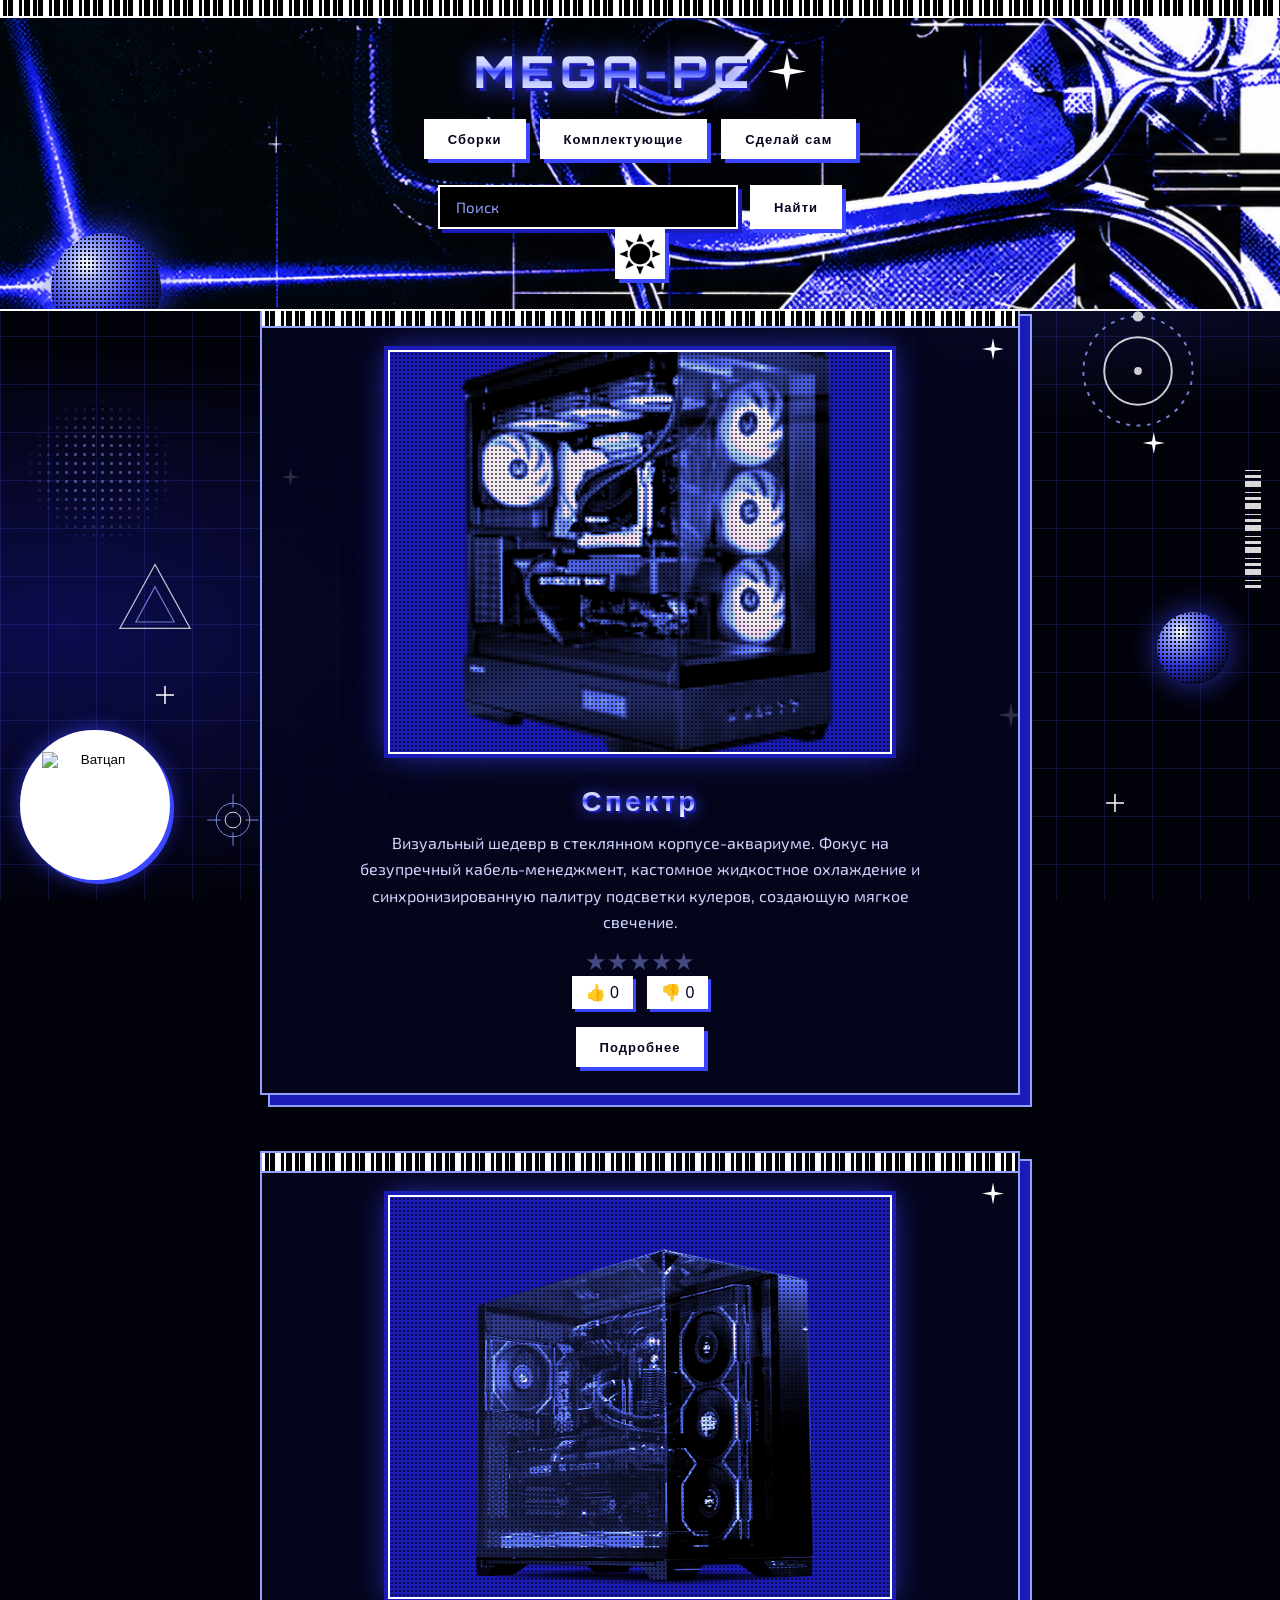
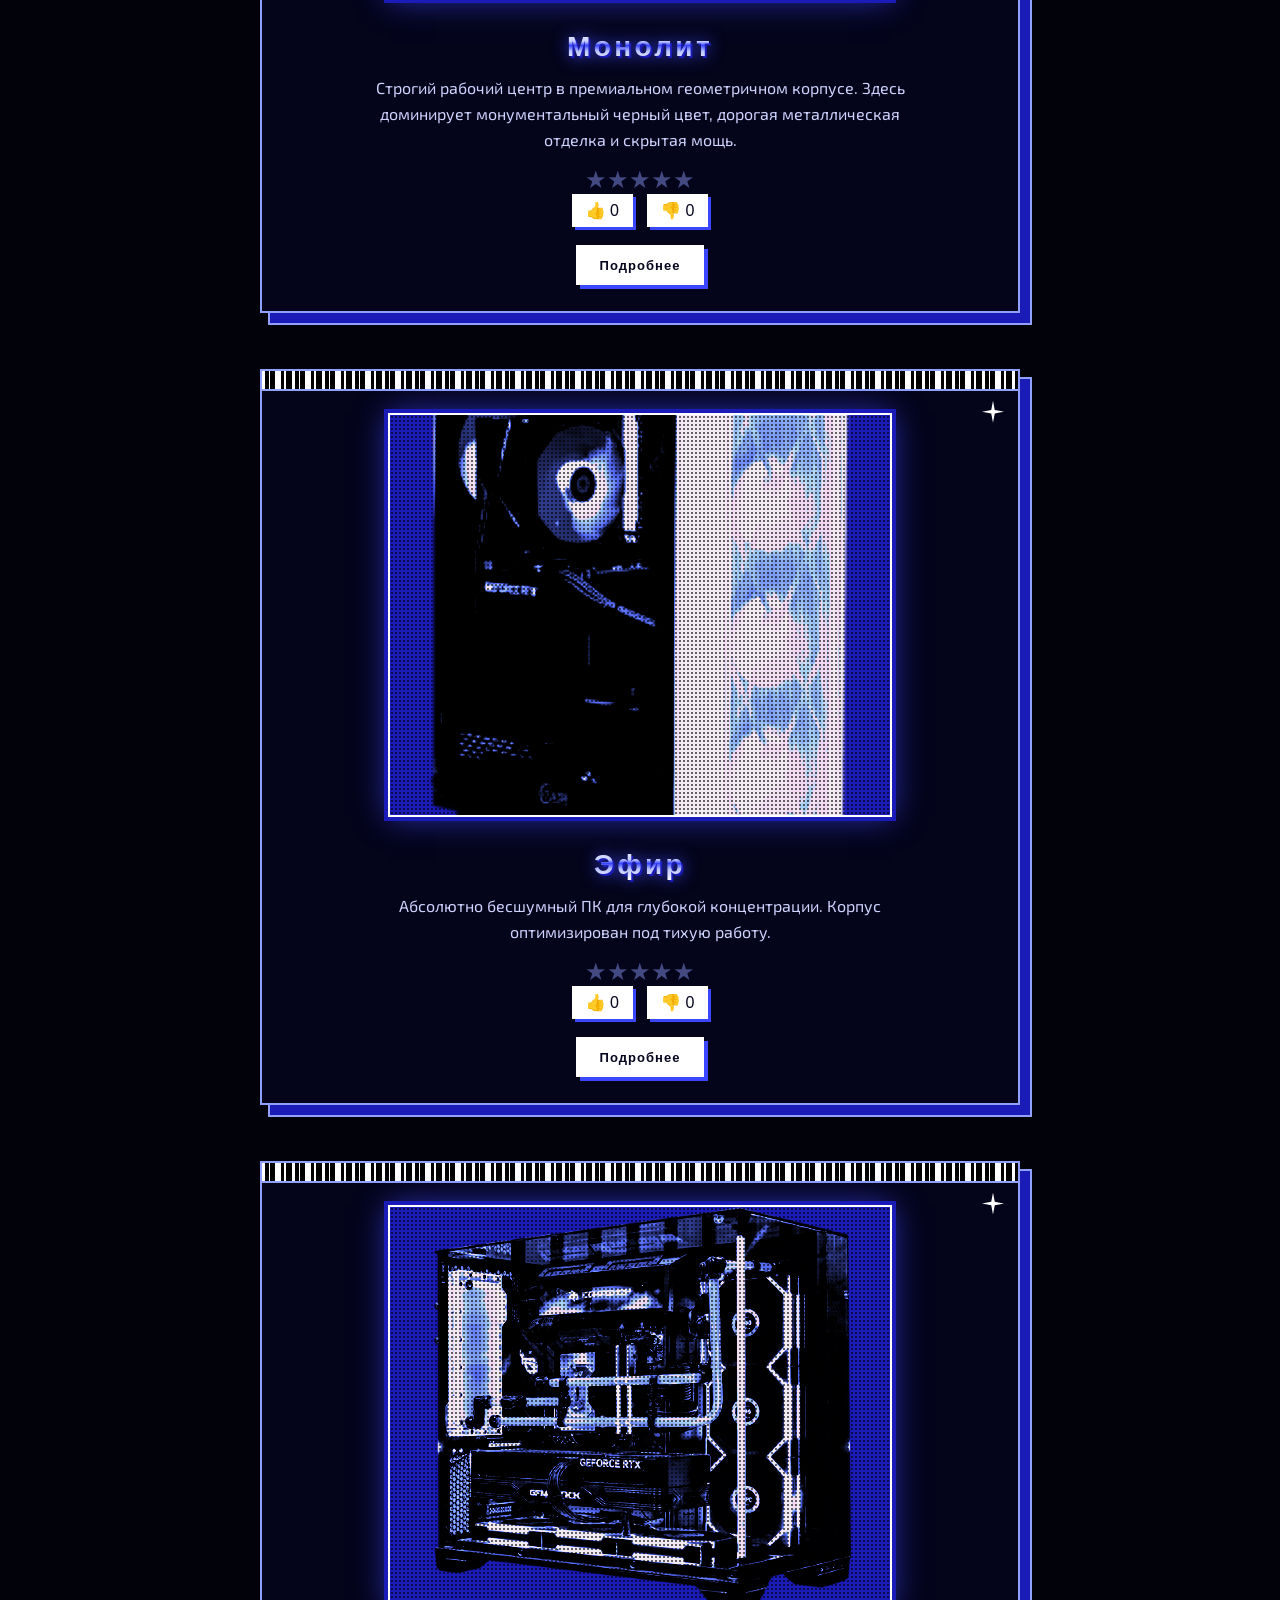
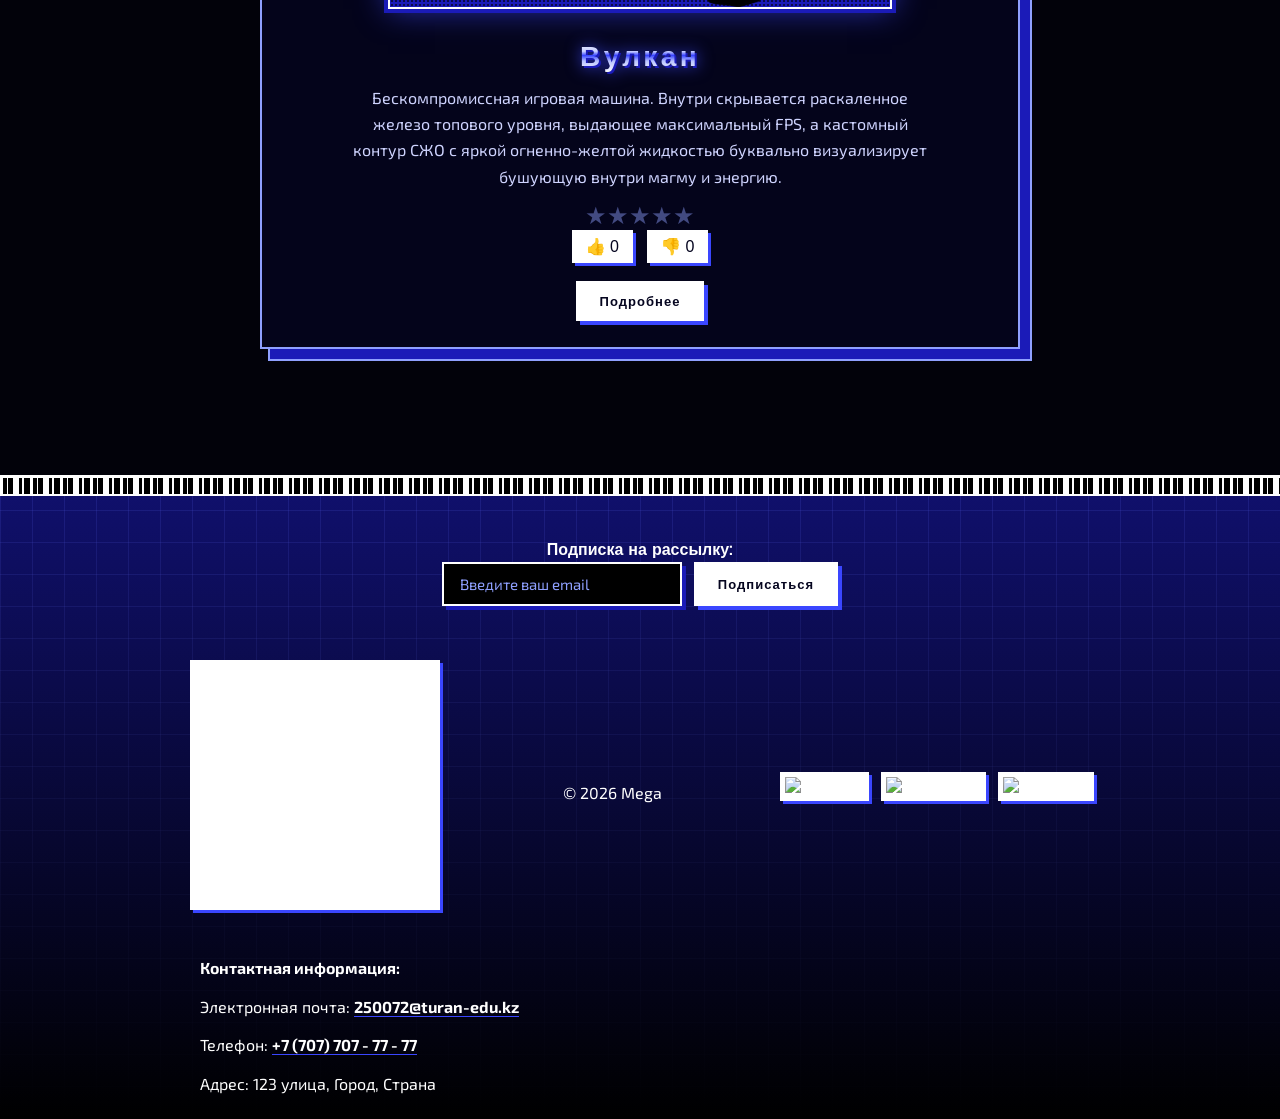
==== Setups.html @ 2b1a8180 "Add files via upload" ====
<!DOCTYPE html>
<html lang="en">
<head>
    <meta charset="UTF-8">
    <meta name="viewport" content="width=device-width, initial-scale=1.0">
    <title>Mega-PC</title>
    <link rel="stylesheet" href="home.css">
    <link rel="preconnect" href="https://fonts.googleapis.com">
    <link rel="preconnect" href="https://fonts.gstatic.com" crossorigin>
    <link href="https://fonts.googleapis.com/css2?family=Orbitron:wght@500;700;900&family=Exo+2:wght@400;500;700&display=swap" rel="stylesheet">
</head>
<body>
    <div class="bg-figures" aria-hidden="true">
        <div class="scan"></div>
        <div class="fig f-bars"></div>
        <div class="fig f-bars f-bars-r"></div>
        <div class="fig f-dots"></div>
        <div class="fig f-sphere"></div>

        <svg class="fig f-cube" viewBox="0 0 100 100">
            <polygon class="w" points="50,6 92,28 92,72 50,94 8,72 8,28"/>
            <polyline points="8,28 50,50 92,28"/>
            <line x1="50" y1="50" x2="50" y2="94"/>
        </svg>
        <svg class="fig f-orbit" viewBox="0 0 100 100">
            <circle cx="50" cy="50" r="42" stroke-dasharray="3 5"/>
            <circle class="w" cx="50" cy="50" r="26"/>
            <circle class="solid" cx="50" cy="8" r="4"/>
            <circle class="solid" cx="50" cy="50" r="3"/>
        </svg>
        <svg class="fig f-tri" viewBox="0 0 100 100">
            <polygon class="w" points="50,8 94,88 6,88"/>
            <polygon points="50,36 74,80 26,80"/>
        </svg>
        <svg class="fig f-target" viewBox="0 0 100 100">
            <circle cx="50" cy="50" r="30"/>
            <circle class="w" cx="50" cy="50" r="14"/>
            <line x1="50" y1="4" x2="50" y2="28"/><line x1="50" y1="72" x2="50" y2="96"/>
            <line x1="4" y1="50" x2="28" y2="50"/><line x1="72" y1="50" x2="96" y2="50"/>
        </svg>
        <svg class="fig f-target f-target-b" viewBox="0 0 100 100">
            <circle cx="50" cy="50" r="30"/>
            <circle class="w" cx="50" cy="50" r="14"/>
            <line x1="50" y1="4" x2="50" y2="28"/><line x1="50" y1="72" x2="50" y2="96"/>
            <line x1="4" y1="50" x2="28" y2="50"/><line x1="72" y1="50" x2="96" y2="50"/>
        </svg>

        <svg class="fig f-plus p1" viewBox="0 0 22 22"><line class="w" x1="11" y1="2" x2="11" y2="20"/><line class="w" x1="2" y1="11" x2="20" y2="11"/></svg>
        <svg class="fig f-plus p2" viewBox="0 0 22 22"><line class="w" x1="11" y1="2" x2="11" y2="20"/><line class="w" x1="2" y1="11" x2="20" y2="11"/></svg>
        <svg class="fig f-plus p3" viewBox="0 0 22 22"><line class="w" x1="11" y1="2" x2="11" y2="20"/><line class="w" x1="2" y1="11" x2="20" y2="11"/></svg>
        <svg class="fig f-plus p4" viewBox="0 0 22 22"><line class="w" x1="11" y1="2" x2="11" y2="20"/><line class="w" x1="2" y1="11" x2="20" y2="11"/></svg>

        <div class="fig f-star s1"></div>
        <div class="fig f-star s2"></div>
        <div class="fig f-star s3"></div>
        <div class="fig f-star s4"></div>
    </div>
    <header>
 
    <div class="orb"></div>
    <div class="brand">
        <a href="home.html" class="logo">MEGA-PC</a>
        <span class="spark" aria-hidden="true"></span>
    </div>
    <nav>
        <ul>
            <li><a href="Setups.html">Сборки</a></li>
            <li><a href="#">Комплектующие</a></li>
            <li><a href="#">Сделай сам</a></li>
        </ul>
    </nav>
    <div class="search">
        <input type="text" id="searchInput" placeholder="Поиск">
        <button onclick="searchPC()">Найти</button>
    </div>
    <button class="theme" onclick="toggleDarkMode()"></button>
    </header>
    <main>
        <div class="setup">
            <div class="shot"><img src="pc1.png" alt="пк 1"></div>
            <h2>Спектр</h2>
            <p>Визуальный шедевр в стеклянном корпусе-аквариуме. Фокус на безупречный кабель-менеджмент, кастомное жидкостное охлаждение и синхронизированную палитру подсветки кулеров, создающую мягкое свечение.</p>
            <div class="rating">
            <span class="star" data-value="1">★</span>
            <span class="star" data-value="2">★</span>
            <span class="star" data-value="3">★</span>
            <span class="star" data-value="4">★</span>
            <span class="star" data-value="5">★</span>
            </div>

            <div class="votes">
                <button class="like-button">👍 <span class="like-count">0</span></button>
                <button class="dislike-button">👎 <span class="dislike-count">0</span></button>
            </div>

            <a href="#" onclick="showPC('пк 1','pc1.png','это пк')">Подробнее</a>
        </div>
        <div class="setup">
            <div class="shot"><img src="pc2.png" alt="пк 2"></div>
            <h2>Монолит</h2>
            <p>Строгий рабочий центр в премиальном геометричном корпусе. Здесь доминирует монументальный черный цвет, дорогая металлическая отделка и скрытая мощь.</p>
                 <div class="rating">
            <span class="star" data-value="1">★</span>
            <span class="star" data-value="2">★</span>
            <span class="star" data-value="3">★</span>
            <span class="star" data-value="4">★</span>
            <span class="star" data-value="5">★</span>
            </div>

            <div class="votes">
                <button class="like-button">👍 <span class="like-count">0</span></button>
                <button class="dislike-button">👎 <span class="dislike-count">0</span></button>
            </div>
            <a href="#" onclick="showPC('пк 2','pc2.png','это пк')">Подробнее</a>
        </div>
        <div class="setup">
            <div class="shot"><img src="pc3.png" alt="пк 3"></div>
            <h2>Эфир</h2>
            <p>Абсолютно бесшумный ПК для глубокой концентрации. Корпус оптимизирован под тихую работу.</p>
                 <div class="rating">
            <span class="star" data-value="1">★</span>
            <span class="star" data-value="2">★</span>
            <span class="star" data-value="3">★</span>
            <span class="star" data-value="4">★</span>
            <span class="star" data-value="5">★</span>
            </div>

            <div class="votes">
                <button class="like-button">👍 <span class="like-count">0</span></button>
                <button class="dislike-button">👎 <span class="dislike-count">0</span></button>
            </div>
            <a href="#" onclick="showPC('пк 3','pc3.png','это пк')">Подробнее</a>
        </div>
        <div class="setup">
            <div class="shot"><img src="pc4.png" alt="пк 4"></div>
            <h2>Вулкан</h2>
            <p>Бескомпромиссная игровая машина. Внутри скрывается раскаленное железо топового уровня, выдающее максимальный FPS, а кастомный контур СЖО с яркой огненно-желтой жидкостью буквально визуализирует бушующую внутри магму и энергию.</p>
                 <div class="rating">
            <span class="star" data-value="1">★</span>
            <span class="star" data-value="2">★</span>
            <span class="star" data-value="3">★</span>
            <span class="star" data-value="4">★</span>
            <span class="star" data-value="5">★</span>
            </div>

            <div class="votes">
                <button class="like-button">👍 <span class="like-count">0</span></button>
                <button class="dislike-button">👎 <span class="dislike-count">0</span></button>
            </div>
            <a href="#" onclick="showPC('пк 4','pc4.png','это пк')">Подробнее</a>
        </div>
    </main>
    <div id="whatsapp-block" class="whatsapp-block">
    <a href="https://api.whatsapp.com/send?phone=87077070707">
        <button class="whatsapp-button">
            <img src="https://iconape.com/wp-content/files/di/367798/svg/logo-whatsapp-logo-icon-png-svg.png" alt="Ватцап">
        </button>
    </a>
    </div>
    <footer>
        <div class="subscription-form">
    <p><strong>Подписка на рассылку:</strong></p>
    <form>
        <input type="email" placeholder="Введите ваш email" required>
        <button type="submit">Подписаться</button>
    </form>
</div>

<div class="footer-container">
    <div>
    <iframe class="map" src="https://www.google.com/maps/embed?pb=!1m17!1m12!1m3!1d57936224.76700237!2d-156.7838999309262!3d-33.042440303775784!2m3!1f0!2f0!3f0!3m2!1i1024!2i768!4f13.1!3m2!1m1!2zNDjCsDUyJzMxLjAiUyAxMjPCsDIzJzMzLjAiVw!5e1!3m2!1sru!2skz!4v1791289288911!5m2!1sru!2skz" width="600" height="450" style="border:0;" allowfullscreen="" loading="lazy" referrerpolicy="strict-origin-when-cross-origin"></iframe>
    </div>
    <p>&copy; 2026 Mega</p>

    <div class="social-links">
        <a href="https://www.youtube.com/" target="_blank">
            <img src="https://assets.streamlinehq.com/image/private/w_300,h_300,ar_1/f_auto/v1/icons/c4/logo-youtube-9uz0vchu8rnpddaet2viom.png/logo-youtube-x5qkxw19tzce323872cxy5.png?_a=DATAiZAAZAA0" alt="YouTube" class="social-icon">
        </a>
        <a href="https://www.instagram.com/" target="_blank">
            <img src="https://www.edigitalagency.com.au/wp-content/uploads/Instagram-icon-black-PNG-large-size.png" alt="Instagram" class="social-icon">
        </a>
        <a href="https://web.telegram.org/a/" target="_blank">
            <img src="https://cdn-icons-png.flaticon.com/512/2582/2582606.png" alt="Telegram" class="social-icon">
        </a>
    </div>
    
    <div class="contact-info">
        <p><strong>Контактная информация:</strong></p>
        <p>Электронная почта: <a href="Главная.html">250072@turan-edu.kz</a></p>
        <p>Телефон: <a href="tel:+77077077777">+7 (707) 707 - 77 - 77</a></p>
        <p>Адрес: 123 улица, Город, Страна</p>
        <button id="scrollToTopButton">↺ наверх</button>
    </div>
</div>

    </footer>

<div id="myModal" class="modal">
    <div class="modal-content">
        <span class="close" onclick="closeModal()">&times;</span>
        <h2 id="PcTitle"></h2>
        <img id="PcImage" src="" alt=""> 
        <p id="PcDescription"></p> 
    </div>
</div>
<script src="home.js"></script>
</body>
</html>
---- home.css ----
:root{
            --void: #02020a;
            --ink: #05051f;
            --indigo: #1b1bb8;
            --blue: #3a46ff;
            --sky: #8fa0ff;
            --white: #ffffff;
            --text: #cfd4ff;
            --display: "Orbitron", "Eurostile", "Bank Gothic", "Arial Black", sans-serif;
            --body: "Exo 2", "Trebuchet MS", "Segoe UI", sans-serif;
            --chrome-text: linear-gradient(180deg, #ffffff 0%, #c9d0ff 38%, #3a46ff 50%, #b9c3ff 66%, #ffffff 100%);
            --dots: radial-gradient(circle, rgba(0,0,0,.9) 0.9px, transparent 1.5px);
            --barcode: repeating-linear-gradient(90deg, #fff 0 3px, transparent 3px 7px, #fff 7px 8px, transparent 8px 13px, #fff 13px 19px, transparent 19px 22px, #fff 22px 24px, transparent 24px 30px);
        }

        *{ box-sizing: border-box; }
        html{ scroll-behavior: smooth; }

        body{
            margin: 0;
            padding-top: 250px;
            min-height: 100vh;
            font-family: var(--body);
            color: var(--text);
            background:
                linear-gradient(rgba(90,102,255,.16) 1px, transparent 1px) 0 0 / 48px 48px,
                linear-gradient(90deg, rgba(90,102,255,.16) 1px, transparent 1px) 0 0 / 48px 48px,
                radial-gradient(ellipse 70% 45% at 80% 15%, rgba(58,70,255,.35), transparent 70%),
                radial-gradient(ellipse 60% 45% at 5% 70%, rgba(27,27,184,.4), transparent 70%),
                var(--void);
            background-attachment: fixed;
        }

         body.Dark-mode{
            background: 
                linear-gradient(rgba(90, 102, 255, 0.08) 1px, transparent 1px) 0 0 / 48px 48px, 
                linear-gradient(90deg, rgba(90, 102, 255, 0.08) 1px, transparent 1px) 0 0 / 48px 48px, 
                radial-gradient(ellipse 70% 45% at 80% 15%, rgba(90, 102, 255, 0.15), transparent 70%), 
                radial-gradient(ellipse 60% 45% at 5% 70%, rgba(58, 70, 255, 0.12), transparent 70%), 
                #ffffff;
;           color: #8fa0ff;
        }
       

        /* ---------- Header ---------- */
        header{
            position: fixed;
            overflow: hidden;
            padding: 44px 20px 30px;
            text-align: center;
            background-image: url(Header.png);
            background-size: cover;
            background-attachment: fixed;
            text-align: center;
            border-bottom: 2px solid #fff;
            top: 0;
            left: 0;
            width: 100%;
            z-index: 100;
        }

        /* barcode band across the top of the header */
        header::before{
            content: "";
            position: absolute;
            left: 0; right: 0; top: 0;
            height: 16px;
            background: var(--barcode);
            background-color: #000;
            border-bottom: 2px solid #fff;
        }

        header > *:not(.rings):not(.orb){ position: relative; z-index: 2; }

        .rings{
            position: absolute;
            right: -110px;
            top: -30px;
            width: 460px;
            height: 340px;
            z-index: 1;
            opacity: .95;
            pointer-events: none;
        }

        .orb{
            position: absolute;
            left: 4%;
            bottom: -34px;
            width: 110px;
            height: 110px;
            border-radius: 50%;
            z-index: 1;
            pointer-events: none;
            background:
                var(--dots) 0 0 / 4px 4px,
                radial-gradient(circle at 32% 28%, #ffffff 0%, #9aa7ff 16%, #2a34d8 48%, #05051f 82%);
            background-blend-mode: multiply, normal;
            box-shadow: 0 0 40px rgba(58,70,255,.7);
        }
       
         .theme{
            display: inline-block;
            padding: 10px 22px;
            width: 50px;
            height: 50px;
            font-family: var(--display);
            font-size: 13px;
            font-weight: 700;
            letter-spacing: .08em;
            text-decoration: none;
            color: #05051f;
            background: #fff;
            border: 2px solid #fff;
            border-radius: 0;
            cursor: pointer;
            box-shadow: 4px 4px 0 var(--blue);
            transition: transform .12s, box-shadow .12s, background .12s;
            background-image: url(sun.png);
            background-size: contain;
            background-repeat: no-repeat;
            background-position: center;
         }
         .theme:hover{
            transform: translate(-2px, -2px);
            box-shadow: 6px 6px 0 var(--blue);
            background: #dfe3ff;
         }
         .theme:active{
            transform: translate(3px, 3px);
            box-shadow: 1px 1px 0 var(--blue);
         }

        .brand{
            display: inline-flex;
            align-items: center;
            gap: 14px;
        }

        .logo{
            font-family: var(--display);
            font-size: 44px;
            font-weight: 900;
            letter-spacing: .12em;
            text-decoration: none;
            background: var(--chrome-text);
            -webkit-background-clip: text;
            background-clip: text;
            color: transparent;
            -webkit-text-fill-color: transparent;
            filter: drop-shadow(3px 3px 0 var(--indigo)) drop-shadow(0 0 12px rgba(58,70,255,.8));
        }

        .spark{
            width: 38px;
            height: 38px;
            background: #fff;
            clip-path: polygon(50% 0, 58% 42%, 100% 50%, 58% 58%, 50% 100%, 42% 58%, 0 50%, 42% 42%);
            filter: drop-shadow(0 0 8px #8fa0ff);
            animation: twinkle 3.2s ease-in-out infinite;
        }

        @keyframes twinkle{
            0%, 100% { transform: scale(1) rotate(0deg); opacity: 1; }
            50% { transform: scale(.7) rotate(45deg); opacity: .75; }
        }

        nav{ margin-top: 20px; }

        nav ul{
            list-style: none;
            padding: 0;
            margin: 0;
            display: flex;
            flex-wrap: wrap;
            justify-content: center;
            gap: 14px;
        }

        nav li{ display: block; }

        nav a,
        .search button,
        .setup a,
        .subscription-form button,
        #scrollToTopButton{
            display: inline-block;
            padding: 10px 22px;
            font-family: var(--display);
            font-size: 13px;
            font-weight: 700;
            letter-spacing: .08em;
            text-decoration: none;
            color: #05051f;
            background: #fff;
            border: 2px solid #fff;
            border-radius: 0;
            cursor: pointer;
            box-shadow: 4px 4px 0 var(--blue);
            transition: transform .12s, box-shadow .12s, background .12s;
        }

        nav a:hover,
        .search button:hover,
        .setup a:hover,
        .subscription-form button:hover,
        #scrollToTopButton:hover{
            transform: translate(-2px, -2px);
            box-shadow: 6px 6px 0 var(--blue);
            background: #dfe3ff;
        }

        nav a:active,
        .search button:active,
        .setup a:active,
        .subscription-form button:active{
            transform: translate(3px, 3px);
            box-shadow: 1px 1px 0 var(--blue);
        }

        nav a:focus-visible,
        .search button:focus-visible,
        .setup a:focus-visible,
        .subscription-form button:focus-visible,
        #scrollToTopButton:focus-visible,
        .logo:focus-visible{
            outline: 3px dashed var(--sky);
            outline-offset: 4px;
        }

        /* ---------- Search ---------- */
        .search{
            margin-top: 26px;
            display: flex;
            justify-content: center;
            flex-wrap: wrap;
            gap: 12px;
        }

        .search input,
        .subscription-form input{
            padding: 11px 16px;
            width: 300px;
            max-width: 100%;
            font-family: var(--body);
            font-size: 15px;
            color: #fff;
            background: #000;
            border: 2px solid #fff;
            border-radius: 0;
            box-shadow: 4px 4px 0 var(--indigo);
        }

        .search input::placeholder,
        .subscription-form input::placeholder{ color: var(--sky); }

        .search input:focus-visible,
        .subscription-form input:focus-visible{
            outline: 3px dashed var(--sky);
            outline-offset: 3px;
        }

        /* ---------- Main ---------- */
        main{
            text-align: center;
            max-width: 800px;
            margin: 0 auto;
            padding: 56px 20px 20px;
        }

        h1{
            font-family: var(--display);
            font-size: 28px;
            margin-bottom: 20px;
        }

        .setup{
            position: relative;
            margin-bottom: 56px;
            padding: 0 0 26px;
            background: rgba(5,5,31,.84);
            border: 2px solid var(--sky);
            box-shadow: 10px 10px 0 var(--indigo), 10px 10px 0 2px var(--sky);
        }

        /* barcode strip = card header bar */
        .setup::before{
            content: "";
            display: block;
            height: 18px;
            margin-bottom: 22px;
            background: var(--barcode);
            background-color: #000;
            border-bottom: 2px solid var(--sky);
        }

        .setup::after{
            content: "";
            position: absolute;
            top: 30px; right: 14px;
            width: 22px; height: 22px;
            background: #fff;
            clip-path: polygon(50% 0, 58% 42%, 100% 50%, 58% 58%, 50% 100%, 42% 58%, 0 50%, 42% 42%);
            filter: drop-shadow(0 0 6px #8fa0ff);
            pointer-events: none;
        }

         .rating {
            display: flex;
            justify-content: center;
            margin-top: 10px;
        }

                .star {
            font-size: 24px;
            cursor: pointer;
            color: rgba(143, 160, 255, .45);
            transition: color .15s, transform .15s;
        }

        .star:hover { transform: scale(1.2); }

        .star.hover,
        .star.selected {
            color: gold;
            text-shadow: 0 0 8px rgba(255, 215, 0, .6);
        }

        .like-button, .dislike-button {
            margin: 0 5px;
            padding: 5px 12px;
            font-size: 16px;
            cursor: pointer;
            color: #05051f;
            background: #fff;
            border: 2px solid #fff;
            border-radius: 0;
            box-shadow: 3px 3px 0 var(--blue);
            transition: transform .12s, box-shadow .12s, background .12s;
        }

        .like-button:hover, .dislike-button:hover {
            transform: translate(-1px, -1px);
            box-shadow: 4px 4px 0 var(--blue);
            background: #dfe3ff;
        }

        .like-button.active, .dislike-button.active {
            background: var(--blue);
            color: #fff;
            transform: translate(2px, 2px);
            box-shadow: 1px 1px 0 var(--indigo);
        }
        /* halftone blue photo treatment; full colour returns on hover */
        .shot{
            position: relative;
            display: inline-block;
            max-width: calc(100% - 44px);
            line-height: 0;
            border: 2px solid #fff;
            box-shadow: 0 0 0 4px var(--indigo), 0 0 30px rgba(58,70,255,.7);
            overflow: hidden;
            background: var(--indigo);
        }

        .shot img{
            width: 500px;
            max-width: 100%;
            height: 400px;
            object-fit: cover;
            filter: grayscale(1) contrast(1.35) sepia(1) hue-rotate(195deg) saturate(5) brightness(.95);
            transition: filter .35s;
        }

        .shot::after{
            content: "";
            position: absolute;
            inset: 0;
            background: var(--dots) 0 0 / 4px 4px;
            mix-blend-mode: multiply;
            opacity: .65;
            transition: opacity .35s;
            pointer-events: none;
        }

        .setup:hover .shot img{ filter: none; }
        .setup:hover .shot::after{ opacity: .25; }

        h2{
            font-family: var(--display);
            font-size: 28px;
            font-weight: 900;
            letter-spacing: .12em;
            margin: 26px 0 0;
            background: var(--chrome-text);
            -webkit-background-clip: text;
            background-clip: text;
            color: transparent;
            -webkit-text-fill-color: transparent;
            filter: drop-shadow(2px 2px 0 var(--indigo)) drop-shadow(0 0 8px rgba(58,70,255,.7));
        }

        p{
            margin: 12px auto 0;
            line-height: 1.65;
        }

        .setup p{
            max-width: 62ch;
            padding: 0 22px;
        }

        a{
            color: #fff;
            text-decoration: none;
            font-weight: bold;
        }

        .setup a{ margin-top: 18px; }

        .slider-container {
            position: relative;
        }

        .slider-container .slider {
            display: flex;
            gap: 5px;
            transition: transform 0.5s ease;
        }

        .slider-container .slide {
            flex: 0 0 33.333%;
            text-align: center;
        }

        .slider-container .prev,
        .slider-container .next {
            position: absolute;
            top: 50%;
            transform: translateY(-50%);
            background: rgba(255, 255, 255, 0.8);
            border: 2px solid #FF5733;
            color: #FF5733;
            font-size: 20px;
            cursor: pointer;
            z-index: 1;
            padding: 10px 20px;
            transition: 0.7s, color 0.7s;
        }

        .slider-container .prev {
            left: 10px;
        }

        .slider-container .next {
            right: 10px;
        }

        .slider-container .prev:hover,
        .slider-container .next:hover {
            background: #FF5733;
            color: #FFF;
        }


        /* ---------- Footer ---------- */
        footer{
            position: relative;
            margin-top: 50px;
            padding: 46px 0 22px;
            text-align: center;
            color: #fff;
            background:
                linear-gradient(0deg, #000 0%, rgba(27,27,184,.6) 100%),
                linear-gradient(rgba(143,160,255,.22) 1px, transparent 1px) 0 0 / 32px 32px,
                linear-gradient(90deg, rgba(143,160,255,.22) 1px, transparent 1px) 0 0 / 32px 32px,
                #000;
            border-top: 3px solid #fff;
        }

        footer::before{
            content: "";
            position: absolute;
            left: 0; right: 0; top: 0;
            height: 16px;
            background: var(--barcode);
            background-color: #000;
            border-bottom: 2px solid #fff;
        }

        .footer-container{
            display: flex;
            justify-content: space-between;
            align-items: center;
            flex-wrap: wrap;
            gap: 20px;
            max-width: 960px;
            margin: 0 auto;
            padding: 0 20px;
        }

        .contact-info{
            text-align: left;
            padding-left: 20px;
        }

        .contact-info a{
            color: #fff;
            text-decoration: underline;
            text-decoration-color: var(--blue);
            text-underline-offset: 3px;
        }

        .social-links{
            display: flex;
            justify-content: space-around;
        }

        .social-icon{
            width: 32px;
            height: 32px;
            margin: 0 6px;
            padding: 3px;
            background: #fff;
            border: 2px solid #fff;
            box-shadow: 3px 3px 0 var(--blue);
            transition: transform .12s, box-shadow .12s;
        }

        .social-links a:hover .social-icon{
            transform: translate(-2px, -2px);
            box-shadow: 5px 5px 0 var(--blue);
        }

        .subscription-form{
            font-family: var(--display);
            text-align: center;
            margin-bottom: 44px;
        }

        .subscription-form form{
            display: inline-flex;
            flex-wrap: wrap;
            justify-content: center;
            gap: 12px;
        }

        .subscription-form input{ width: 240px; }

        #scrollToTopButton{
            position: fixed;
            bottom: 20px;
            right: 20px;
            padding: 12px 16px;
            font-size: 12px;
            z-index: 5;
        }

        .whatsapp-block {
            position: fixed;
            left: 20px;
            bottom: 20px;
            z-index: 99999;
        }

        .whatsapp-block a {
            display: block;
        }

        .whatsapp-button {
            display: flex;
            align-items: center;
            justify-content: center;

            width: 70px;
            height: 70px;

            margin: 0;
            padding: 10px;

            background: #fff;
            border: 3px solid #fff;
            border-radius: 50%;

            box-shadow:
                4px 4px 0 var(--blue),
                0 0 20px rgba(58,70,255,.7);

            cursor: pointer;
            transition: transform .12s, box-shadow .12s;

            position: relative;
            z-index: 99999;
        }

        .whatsapp-button img {
            display: block;
            width: 85%;
            height: 85%;
            object-fit: contain;
        }

        .whatsapp-block:hover .whatsapp-button {
            transform: translate(-2px, -2px);
            background-color: rgba(37, 211, 102, .7);
            box-shadow:
                6px 6px 0 var(--blue),
                0 0 28px rgba(37, 211, 102, .7);
        }



        .map{
            width: 250px;
            height: 250px;
            margin: 10px 10px;
            padding: 3px;
            background: #fff;
            border: 2px solid #fff;
            box-shadow: 3px 3px 0 var(--blue);
            transition: transform .12s, box-shadow .12s;
        }


        /* ---------- Modal ---------- */
        .modal{
            display: none;
            position: fixed;
            z-index: 10;
            left: 0;
            top: 0;
            width: 100%;
            height: 100%;
            background-color: rgba(2,2,10,.85);
        }

        .modal-content{
            margin: 15% auto;
            padding: 34px 28px 28px;
            width: 70%;
            max-width: 600px;
            position: relative;
            text-align: center;
            color: var(--text);
            background: var(--ink);
            border: 2px solid var(--sky);
            box-shadow: 10px 10px 0 var(--indigo), 10px 10px 0 2px var(--sky);
        }

        .modal-content::before{
            content: "";
            position: absolute;
            left: 0; right: 0; top: 0;
            height: 14px;
            background: var(--barcode);
            background-color: #000;
            border-bottom: 2px solid var(--sky);
        }

        .modal-content img{
            max-width: 300px;
            max-height: 200px;
            object-fit: contain;
            border: 2px solid #fff;
        }

        .close{
            position: absolute;
            top: 14px;
            right: 0;
            padding: 6px 14px;
            cursor: pointer;
            font-size: 26px;
            color: #fff;
            text-shadow: 0 0 10px #8fa0ff;
            z-index: 2;
        }

        /* ---------- Motion: moving barcode bands ---------- */
        @keyframes barscroll{ to{ background-position: -120px 0; } }
        @keyframes barscrollY{ to{ background-position: 0 -88px; } }
        @keyframes barflicker{
            0%, 91%, 100% { opacity: 1; }
            93% { opacity: .3; }
            95% { opacity: 1; }
            97% { opacity: .55; }
        }

        header::before{ animation: barscroll 7s linear infinite, barflicker 6s steps(1) infinite; }
        footer::before{ animation: barscroll 9s linear infinite reverse; }
        .setup::before{ animation: barscroll 8s linear infinite; }
        .setup:nth-of-type(even)::before{ animation-direction: reverse; animation-duration: 11s; }
        .modal-content::before{ animation: barscroll 6s linear infinite; }
        .setup::after{ animation: twinkle 3.6s ease-in-out infinite; }

        /* ---------- Background figures on the grid ---------- */
        main{ position: relative; z-index: 1; }
        header, footer{ z-index: 2; }

        .bg-figures{
            position: fixed;
            inset: 0;
            z-index: 0;
            overflow: hidden;
            pointer-events: none;
        }

        .fig{ position: absolute; }

        svg.fig{ overflow: visible; }
        svg.fig *{ fill: none; stroke: #8fa0ff; stroke-width: 1.5; }
        svg.fig .w{ stroke: #fff; }
        svg.fig .solid{ fill: #fff; stroke: none; }

        @keyframes floaty{ 0%, 100% { translate: 0 0; } 50% { translate: 0 -26px; } }
        @keyframes spin{ to { rotate: 360deg; } }
        @keyframes pulse{
            0%, 100% { scale: 1; opacity: .5; }
            50% { scale: 1.25; opacity: 1; }
        }
        @keyframes blink{ 0% { opacity: 1; } 50% { opacity: .1; } }
        @keyframes scan{ from { translate: 0 -5vh; } to { translate: 0 105vh; } }

        .scan{
            position: absolute;
            left: 0; right: 0; top: 0;
            height: 2px;
            opacity: .6;
            background: linear-gradient(90deg, transparent, #8fa0ff 20%, #fff 50%, #8fa0ff 80%, transparent);
            box-shadow: 0 0 18px 4px rgba(58,70,255,.7);
            animation: scan 11s linear infinite;
        }

        .f-cube{ left: 5%; top: 22%; width: 96px; height: 96px; opacity: .85;
                 animation: floaty 9s ease-in-out infinite, spin 50s linear infinite; }
        .f-orbit{ right: 6%; top: 34%; width: 130px; height: 130px; opacity: .8;
                  animation: spin 18s linear infinite; }
        .f-tri{ left: 9%; top: 62%; width: 80px; height: 80px; opacity: .75;
                animation: floaty 11s ease-in-out infinite reverse, spin 35s linear infinite reverse; }
        .f-target{ right: 14%; top: 14%; width: 70px; height: 70px;
                   animation: pulse 3.4s ease-in-out infinite; }
        .f-target-b{ left: 16%; top: 88%; width: 56px; height: 56px; animation-delay: -1.7s; }

        .f-sphere{
            right: 4%; top: 68%;
            width: 72px; height: 72px;
            border-radius: 50%;
            background:
                var(--dots) 0 0 / 4px 4px,
                radial-gradient(circle at 32% 28%, #ffffff 0%, #9aa7ff 16%, #2a34d8 48%, #05051f 82%);
            background-blend-mode: multiply, normal;
            box-shadow: 0 0 30px rgba(58,70,255,.7);
            animation: floaty 8s ease-in-out infinite;
        }

        .f-dots{
            left: 2%; top: 44%;
            width: 150px; height: 150px;
            border-radius: 50%;
            opacity: .45;
            background: radial-gradient(circle, #8fa0ff 1.3px, transparent 1.9px) 0 0 / 9px 9px;
            -webkit-mask: radial-gradient(circle, #000 30%, transparent 72%);
            mask: radial-gradient(circle, #000 30%, transparent 72%);
            animation: floaty 13s ease-in-out infinite;
        }

        .f-bars{
            left: 1.5%; top: 10%;
            width: 16px; height: 150px;
            opacity: .85;
            background: repeating-linear-gradient(0deg, #fff 0 3px, transparent 3px 7px, #fff 7px 8px, transparent 8px 13px, #fff 13px 19px, transparent 19px 22px);
            animation: barscrollY 5s linear infinite;
        }
        .f-bars-r{ left: auto; right: 1.5%; top: 52%; height: 120px; animation-direction: reverse; animation-duration: 7s; }

        .f-plus{ width: 22px; height: 22px; animation: blink 2.4s steps(1) infinite; }
        .p1{ left: 20%; top: 12%; }
        .p2{ right: 22%; top: 27%; animation-delay: -.8s; }
        .p3{ left: 12%; top: 76%; animation-delay: -1.6s; }
        .p4{ right: 12%; top: 88%; animation-delay: -.4s; }

        .f-star{
            background: #fff;
            clip-path: polygon(50% 0, 58% 42%, 100% 50%, 58% 58%, 50% 100%, 42% 58%, 0 50%, 42% 42%);
            filter: drop-shadow(0 0 8px #8fa0ff);
            animation: twinkle 3.2s ease-in-out infinite;
        }
        .s1{ left: 8%; top: 8%; width: 30px; height: 30px; }
        .s2{ right: 9%; top: 48%; width: 22px; height: 22px; animation-delay: -1.2s; }
        .s3{ left: 22%; top: 52%; width: 18px; height: 18px; animation-delay: -2.1s; }
        .s4{ right: 20%; top: 78%; width: 26px; height: 26px; animation-delay: -.6s; }

        @media (prefers-reduced-motion: reduce){
            .spark, .fig, .scan, .setup::after,
            header::before, footer::before, .setup::before, .modal-content::before{ animation: none !important; }
            html{ scroll-behavior: auto; }
            *{ transition: none !important; }
        }

        @media (max-width: 600px){
            .logo{ font-size: 30px; }
            .spark{ width: 28px; height: 28px; }
            .rings{ width: 320px; height: 240px; right: -120px; }
            .orb{ width: 70px; height: 70px; bottom: -20px; }
            .shot img{ height: 260px; }
            .contact-info{ padding-left: 0; }
            .modal-content{ width: 90%; margin: 25% auto; }
        }
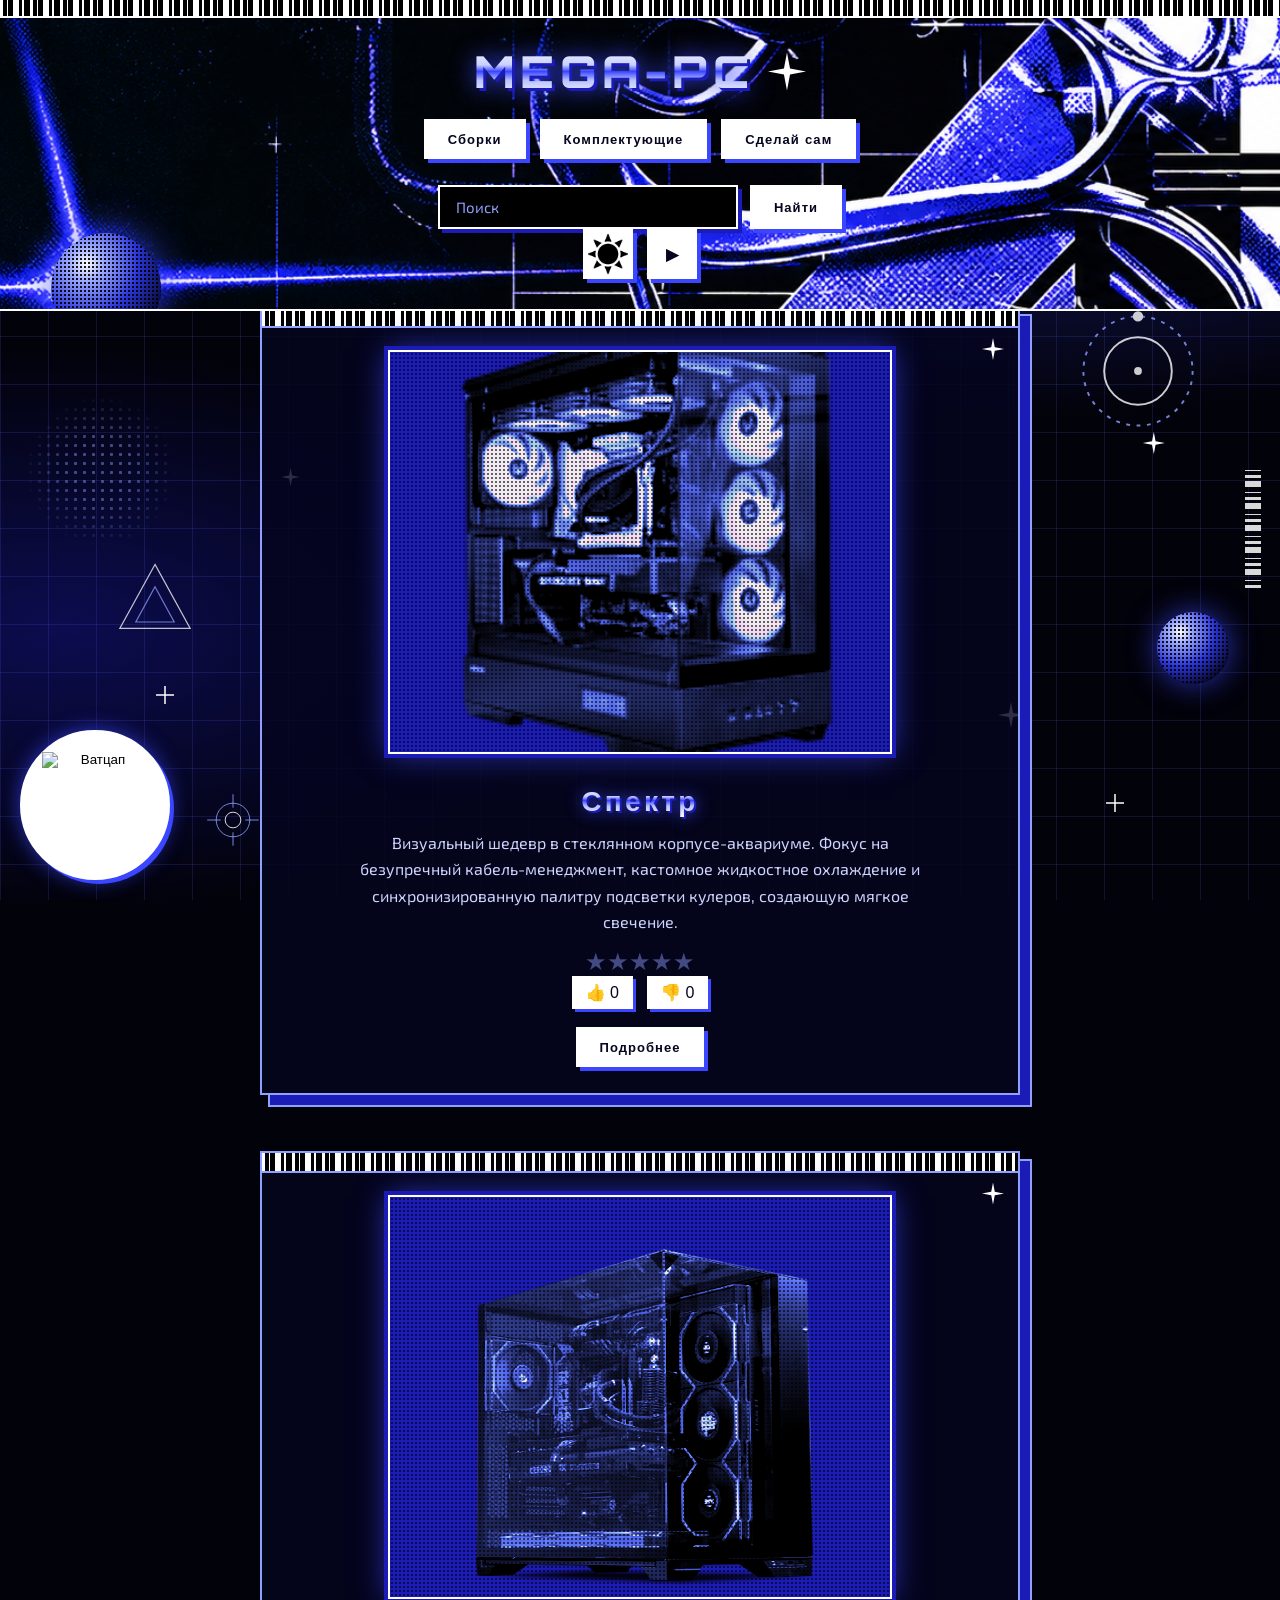
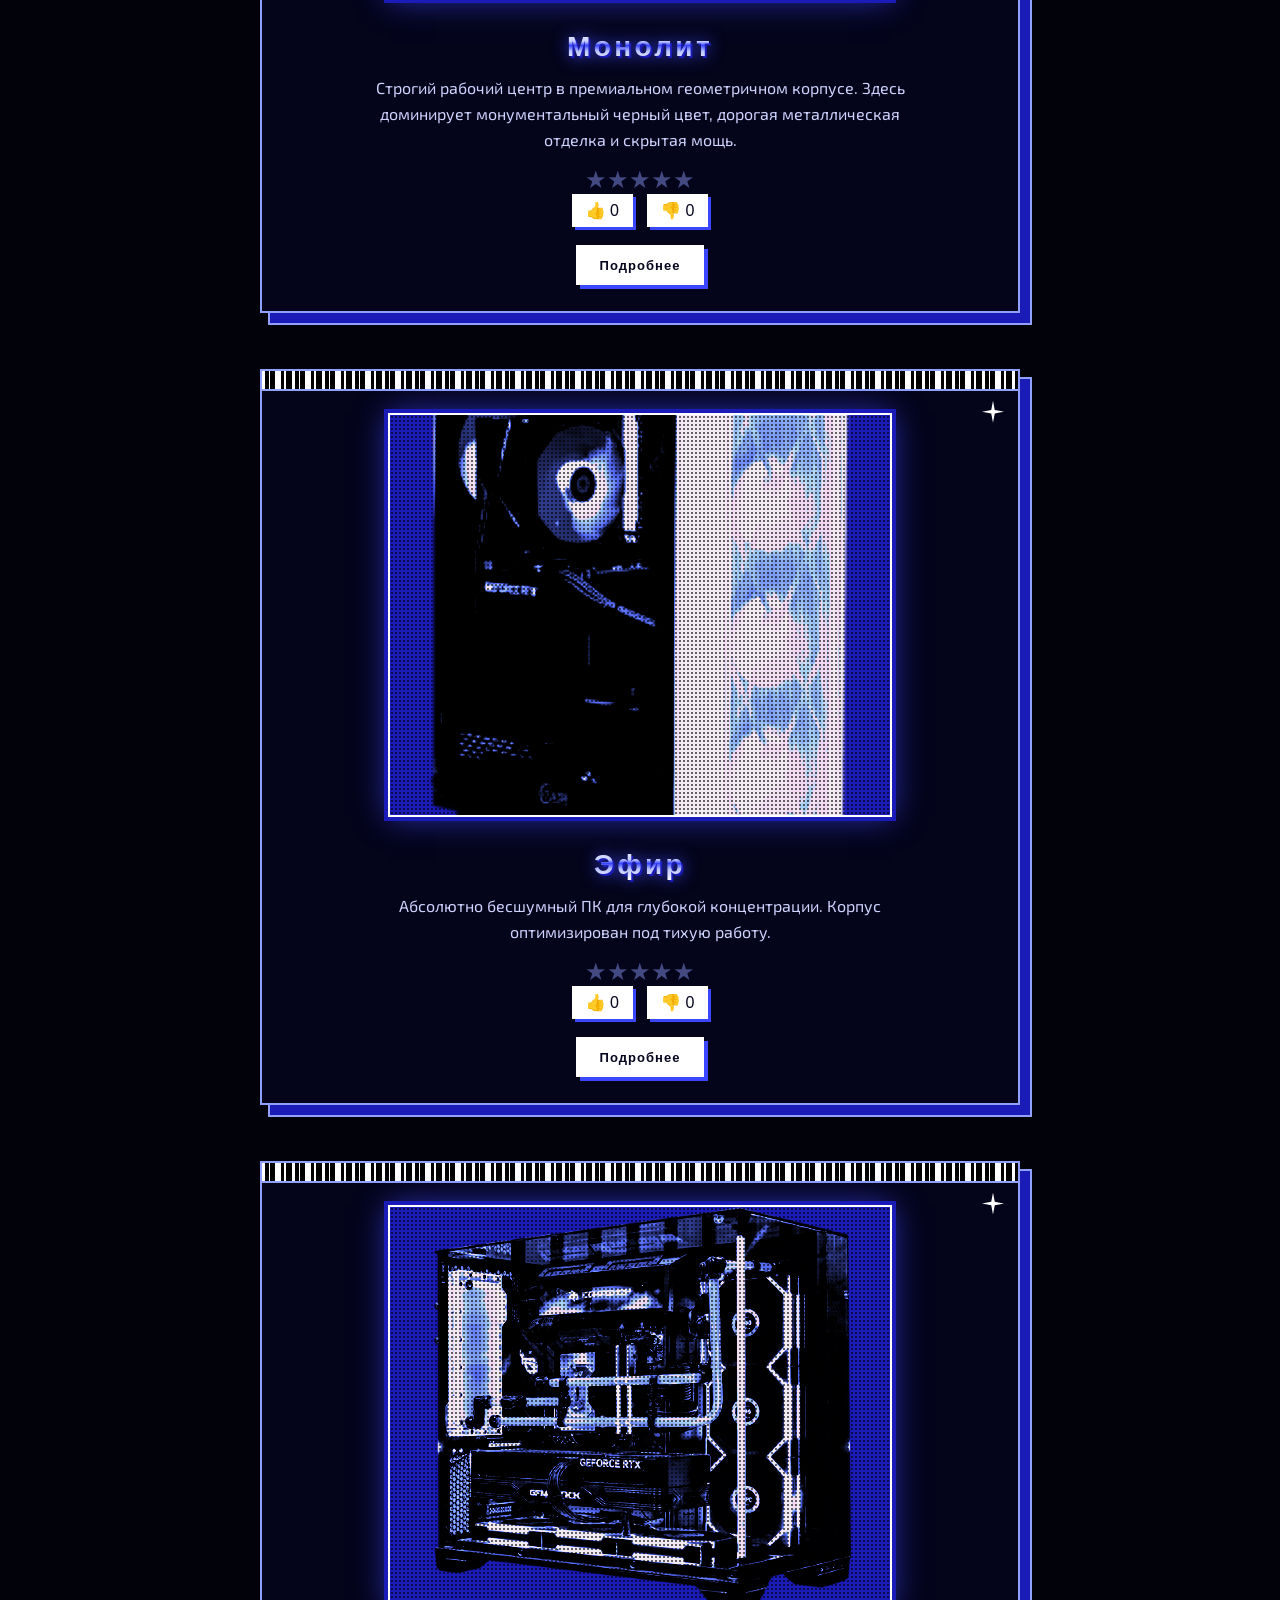
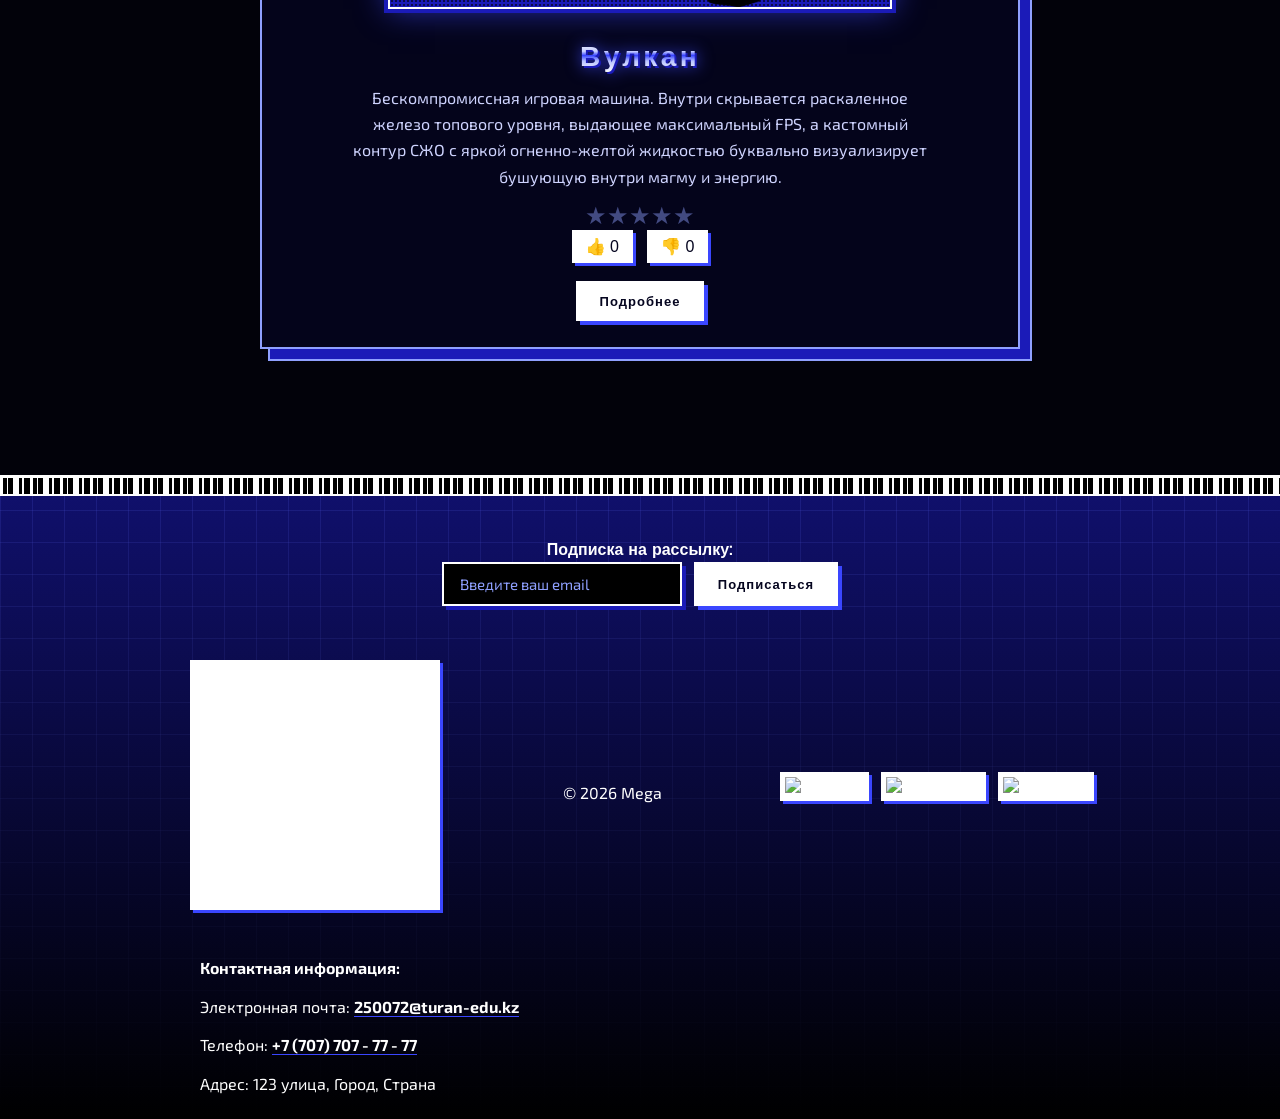
==== commit 2d5eb92e: "Add files via upload" ====
--- a/Setups.html
+++ b/Setups.html
@@ -10,6 +10,11 @@
     <link href="https://fonts.googleapis.com/css2?family=Orbitron:wght@500;700;900&family=Exo+2:wght@400;500;700&display=swap" rel="stylesheet">
 </head>
 <body>
+
+     <audio id="background-music" loop>
+        <source src="Chris_Christodoulou_-_The_Rain_Formerly_Known_as_Purple.mp3" type="audio/mpeg">
+    </audio>
+
     <div class="bg-figures" aria-hidden="true">
         <div class="scan"></div>
         <div class="fig f-bars"></div>
@@ -59,7 +64,7 @@
  
     <div class="orb"></div>
     <div class="brand">
-        <a href="home.html" class="logo">MEGA-PC</a>
+        <a href="index.html" class="logo">MEGA-PC</a>
         <span class="spark" aria-hidden="true"></span>
     </div>
     <nav>
@@ -73,7 +78,10 @@
         <input type="text" id="searchInput" placeholder="Поиск">
         <button onclick="searchPC()">Найти</button>
     </div>
+    <div class="header-btns">
     <button class="theme" onclick="toggleDarkMode()"></button>
+    <button class="music" id="musicToggle" aria-label="Включить музыку" aria-pressed="false">▶</button>
+    </div>
     </header>
     <main>
         <div class="setup">
--- a/home.css
+++ b/home.css
@@ -38,9 +38,150 @@
                 radial-gradient(ellipse 70% 45% at 80% 15%, rgba(90, 102, 255, 0.15), transparent 70%), 
                 radial-gradient(ellipse 60% 45% at 5% 70%, rgba(58, 70, 255, 0.12), transparent 70%), 
                 #ffffff;
-;           color: #8fa0ff;
+           color: #8fa0ff;
         }
        
+        /* ---------- Quiz ---------- */
+        #quiz{
+            position: relative;
+            margin: 56px 0;
+            padding: 0 0 28px;
+            color: var(--text);
+            background: rgba(5,5,31,.84);
+            border: 2px solid var(--sky);
+            box-shadow: 10px 10px 0 var(--indigo), 10px 10px 0 2px var(--sky);
+        }
+
+        #quiz::before{
+            content: "";
+            display: block;
+            height: 18px;
+            margin-bottom: 22px;
+            background: var(--barcode);
+            background-color: #000;
+            border-bottom: 2px solid var(--sky);
+            animation: barscroll 8s linear infinite;
+        }
+
+        #quiz::after{
+            content: "";
+            position: absolute;
+            top: 30px; right: 14px;
+            width: 22px; height: 22px;
+            background: #fff;
+            clip-path: polygon(50% 0, 58% 42%, 100% 50%, 58% 58%, 50% 100%, 42% 58%, 0 50%, 42% 42%);
+            filter: drop-shadow(0 0 6px #8fa0ff);
+            pointer-events: none;
+            animation: twinkle 3.6s ease-in-out infinite;
+        }
+
+        #quiz > *{ margin-inline: 24px; }
+
+        #question{
+            min-height: 4.5em;
+            margin-top: 22px;
+            font-size: 19px;
+            font-weight: 700;
+            line-height: 1.5;
+            color: #fff;
+        }
+
+        #question::before{
+            content: attr(data-progress);
+            display: block;
+            margin-bottom: 8px;
+            font-family: var(--display);
+            font-size: 12px;
+            font-weight: 700;
+            letter-spacing: .15em;
+            color: var(--sky);
+        }
+
+        #options{
+            display: grid;
+            grid-template-columns: 1fr 1fr;
+            gap: 16px;
+            margin-top: 18px;
+        }
+
+        .option,
+        #next-btn{
+            padding: 12px 18px;
+            font-family: var(--body);
+            font-size: 15px;
+            font-weight: 700;
+            color: #05051f;
+            background: #fff;
+            border: 2px solid #fff;
+            border-radius: 0;
+            box-shadow: 4px 4px 0 var(--blue);
+            cursor: pointer;
+            transition: transform .12s, box-shadow .12s, background .12s, color .12s;
+        }
+
+        .option{ min-height: 56px; }
+
+        #next-btn{
+            margin-top: 26px;
+            font-family: var(--display);
+            font-size: 13px;
+            letter-spacing: .08em;
+        }
+
+        .option:hover:not(:disabled),
+        #next-btn:hover{
+            transform: translate(-2px, -2px);
+            box-shadow: 6px 6px 0 var(--blue);
+            background: #dfe3ff;
+        }
+
+        .option:active:not(:disabled),
+        #next-btn:active{
+            transform: translate(3px, 3px);
+            box-shadow: 1px 1px 0 var(--blue);
+        }
+
+        .option:focus-visible,
+        #next-btn:focus-visible{
+            outline: 3px dashed var(--sky);
+            outline-offset: 4px;
+        }
+
+        .option:disabled{ cursor: default; }
+
+        .option.correct{
+            background: #22e07a;
+            border-color: #22e07a;
+            box-shadow: 4px 4px 0 #0b7a40;
+        }
+
+        .option.wrong{
+            background: #ff3b5c;
+            border-color: #ff3b5c;
+            color: #fff;
+            box-shadow: 4px 4px 0 #8a1028;
+        }
+
+        #result{
+            margin-top: 26px;
+            font-family: var(--display);
+            font-size: 14px;
+            letter-spacing: .08em;
+        }
+
+        #score{
+            font-size: 20px;
+            color: #fff;
+            text-shadow: 0 0 10px rgba(58,70,255,.9);
+        }
+
+        @media (max-width: 600px){
+            #options{ grid-template-columns: 1fr; }
+        }
+
+        @media (prefers-reduced-motion: reduce){
+            #quiz::before, #quiz::after{ animation: none; }
+        }
 
         /* ---------- Header ---------- */
         header{
@@ -130,6 +271,48 @@
             transform: translate(3px, 3px);
             box-shadow: 1px 1px 0 var(--blue);
          }
+         .header-btns{
+            display: flex;
+            justify-content: center;
+            gap: 14px;
+        }
+
+        .music{
+            width: 50px;
+            height: 50px;
+            padding: 0;
+            font-family: var(--display);
+            font-size: 16px;
+            font-weight: 700;
+            color: #05051f;
+            background: #fff;
+            border: 2px solid #fff;
+            border-radius: 0;
+            cursor: pointer;
+            box-shadow: 4px 4px 0 var(--blue);
+            transition: transform .12s, box-shadow .12s, background .12s, color .12s;
+        }
+
+        .music:hover{
+            transform: translate(-2px, -2px);
+            box-shadow: 6px 6px 0 var(--blue);
+            background: #dfe3ff;
+        }
+
+        .music:active{
+            transform: translate(3px, 3px);
+            box-shadow: 1px 1px 0 var(--blue);
+        }
+
+        .music.playing{
+            background: var(--blue);
+            color: #fff;
+        }
+
+        .music:focus-visible{
+            outline: 3px dashed var(--sky);
+            outline-offset: 4px;
+        }
 
         .brand{
             display: inline-flex;
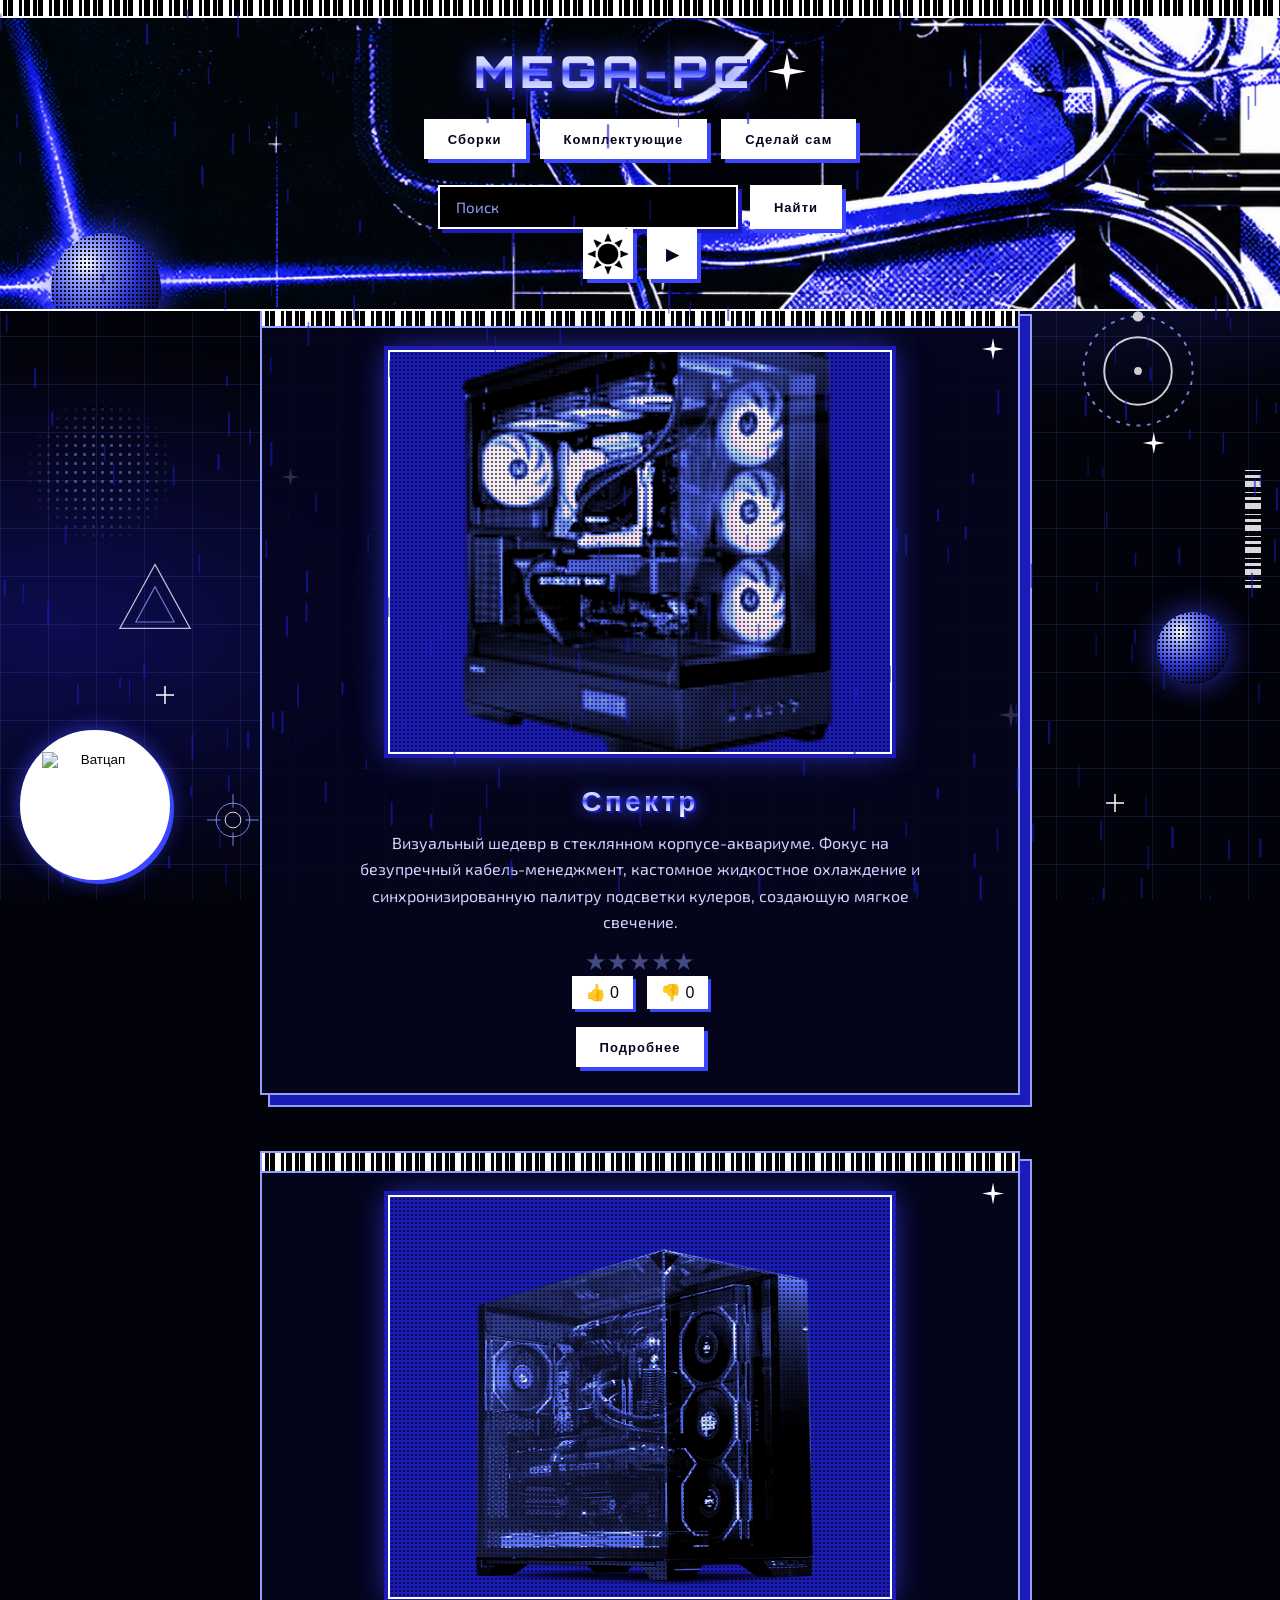
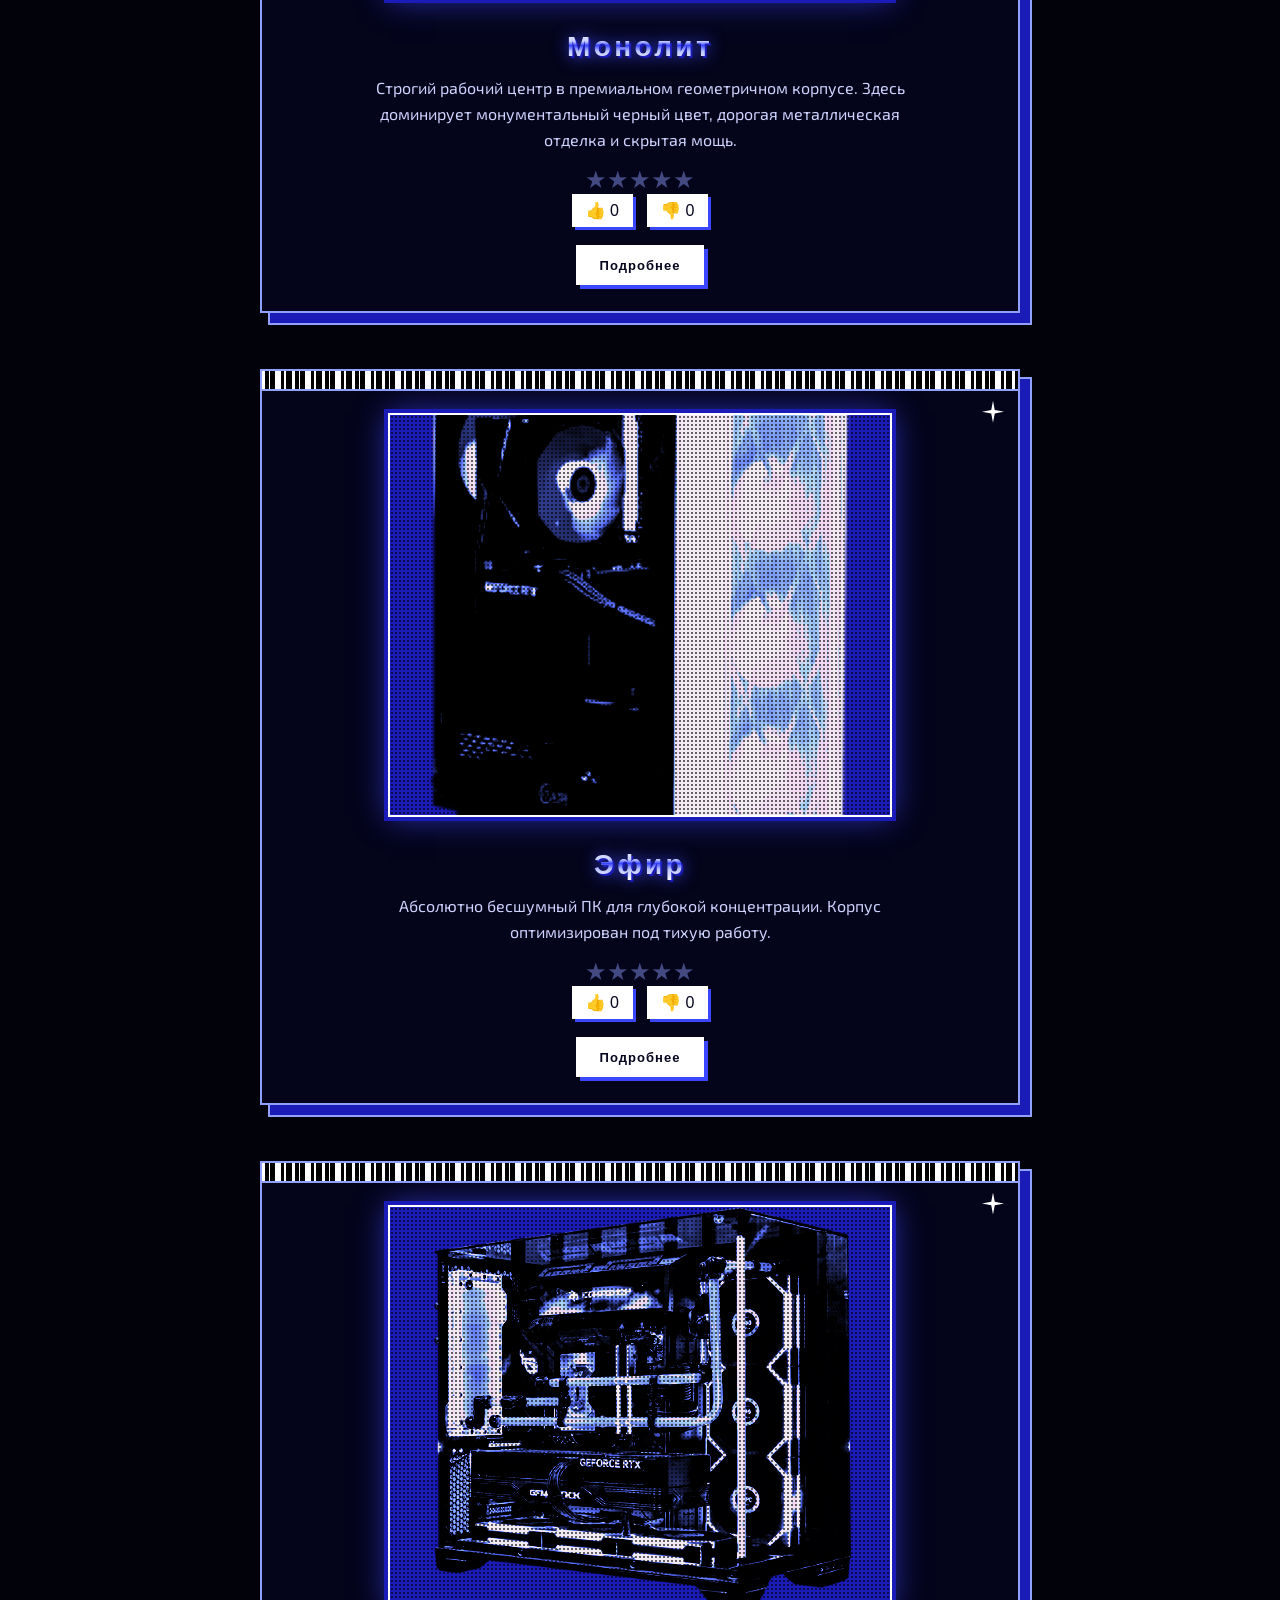
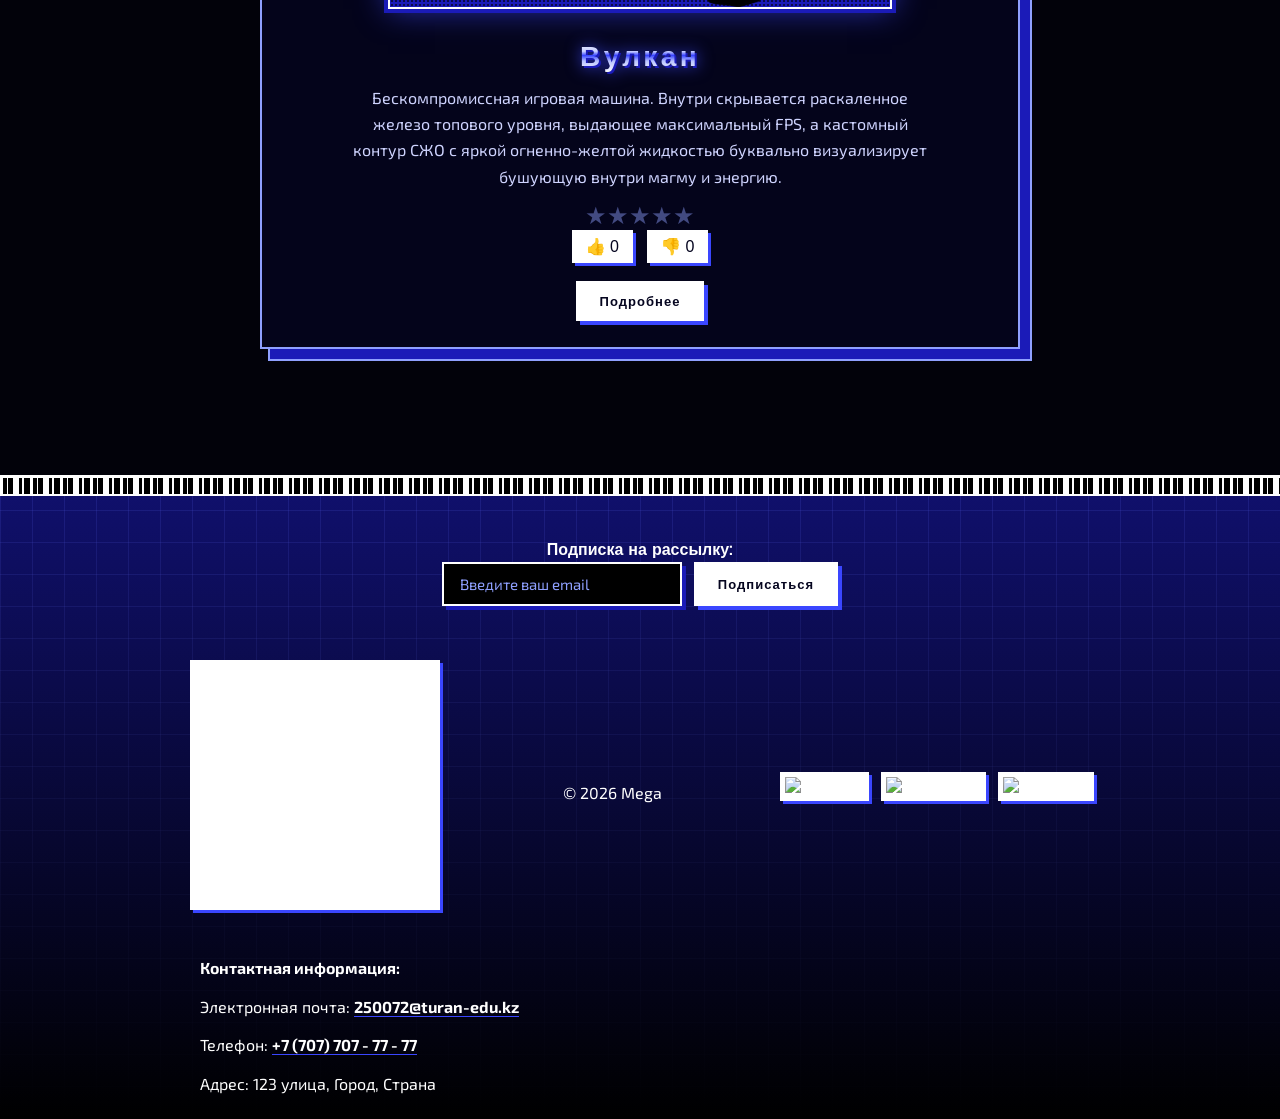
==== commit 7b9ab494: "Add files via upload" ====
--- a/Setups.html
+++ b/Setups.html
@@ -78,6 +78,9 @@
         <input type="text" id="searchInput" placeholder="Поиск">
         <button onclick="searchPC()">Найти</button>
     </div>
+
+    <canvas id="downpour"></canvas>
+
     <div class="header-btns">
     <button class="theme" onclick="toggleDarkMode()"></button>
     <button class="music" id="musicToggle" aria-label="Включить музыку" aria-pressed="false">▶</button>
--- a/home.css
+++ b/home.css
@@ -314,6 +314,13 @@
             outline-offset: 4px;
         }
 
+        canvas#downpour{
+            position: fixed;
+            top: 0;
+            left: 0;
+            pointer-events: none;
+        }
+
         .brand{
             display: inline-flex;
             align-items: center;
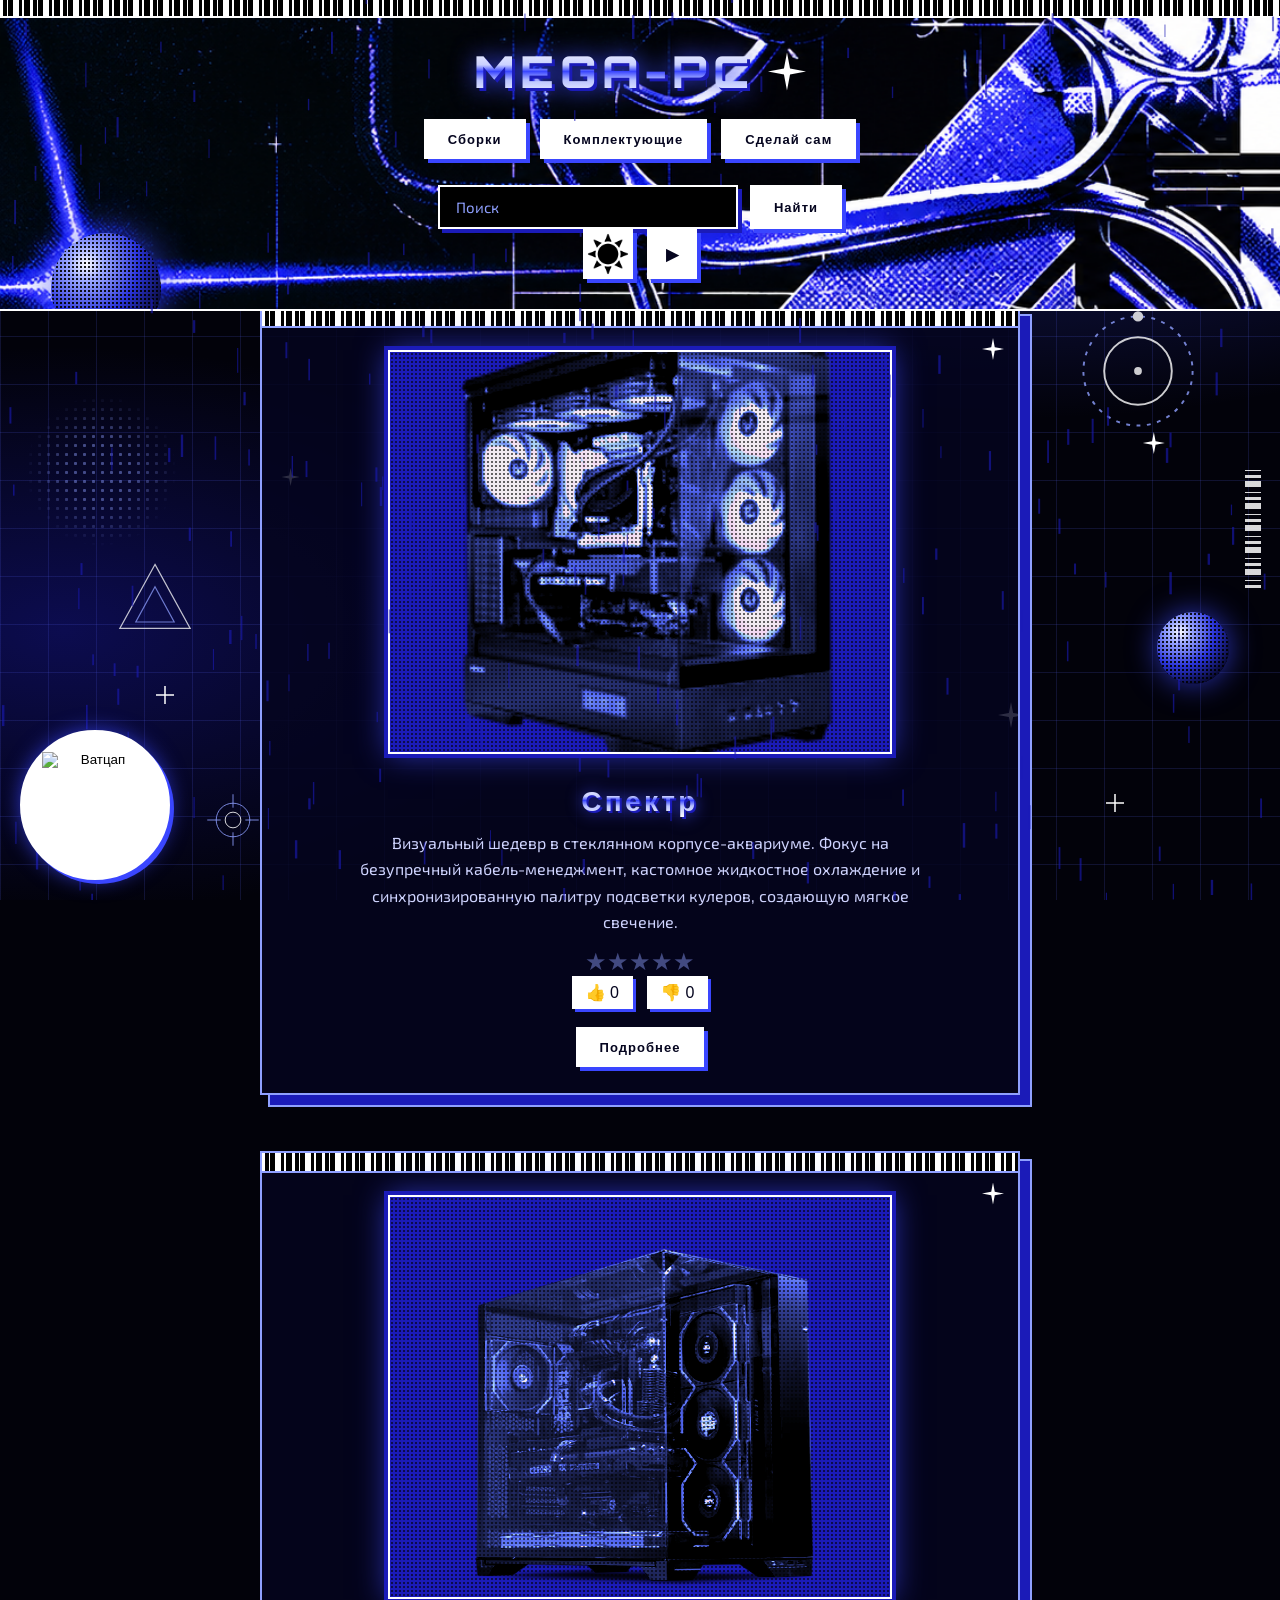
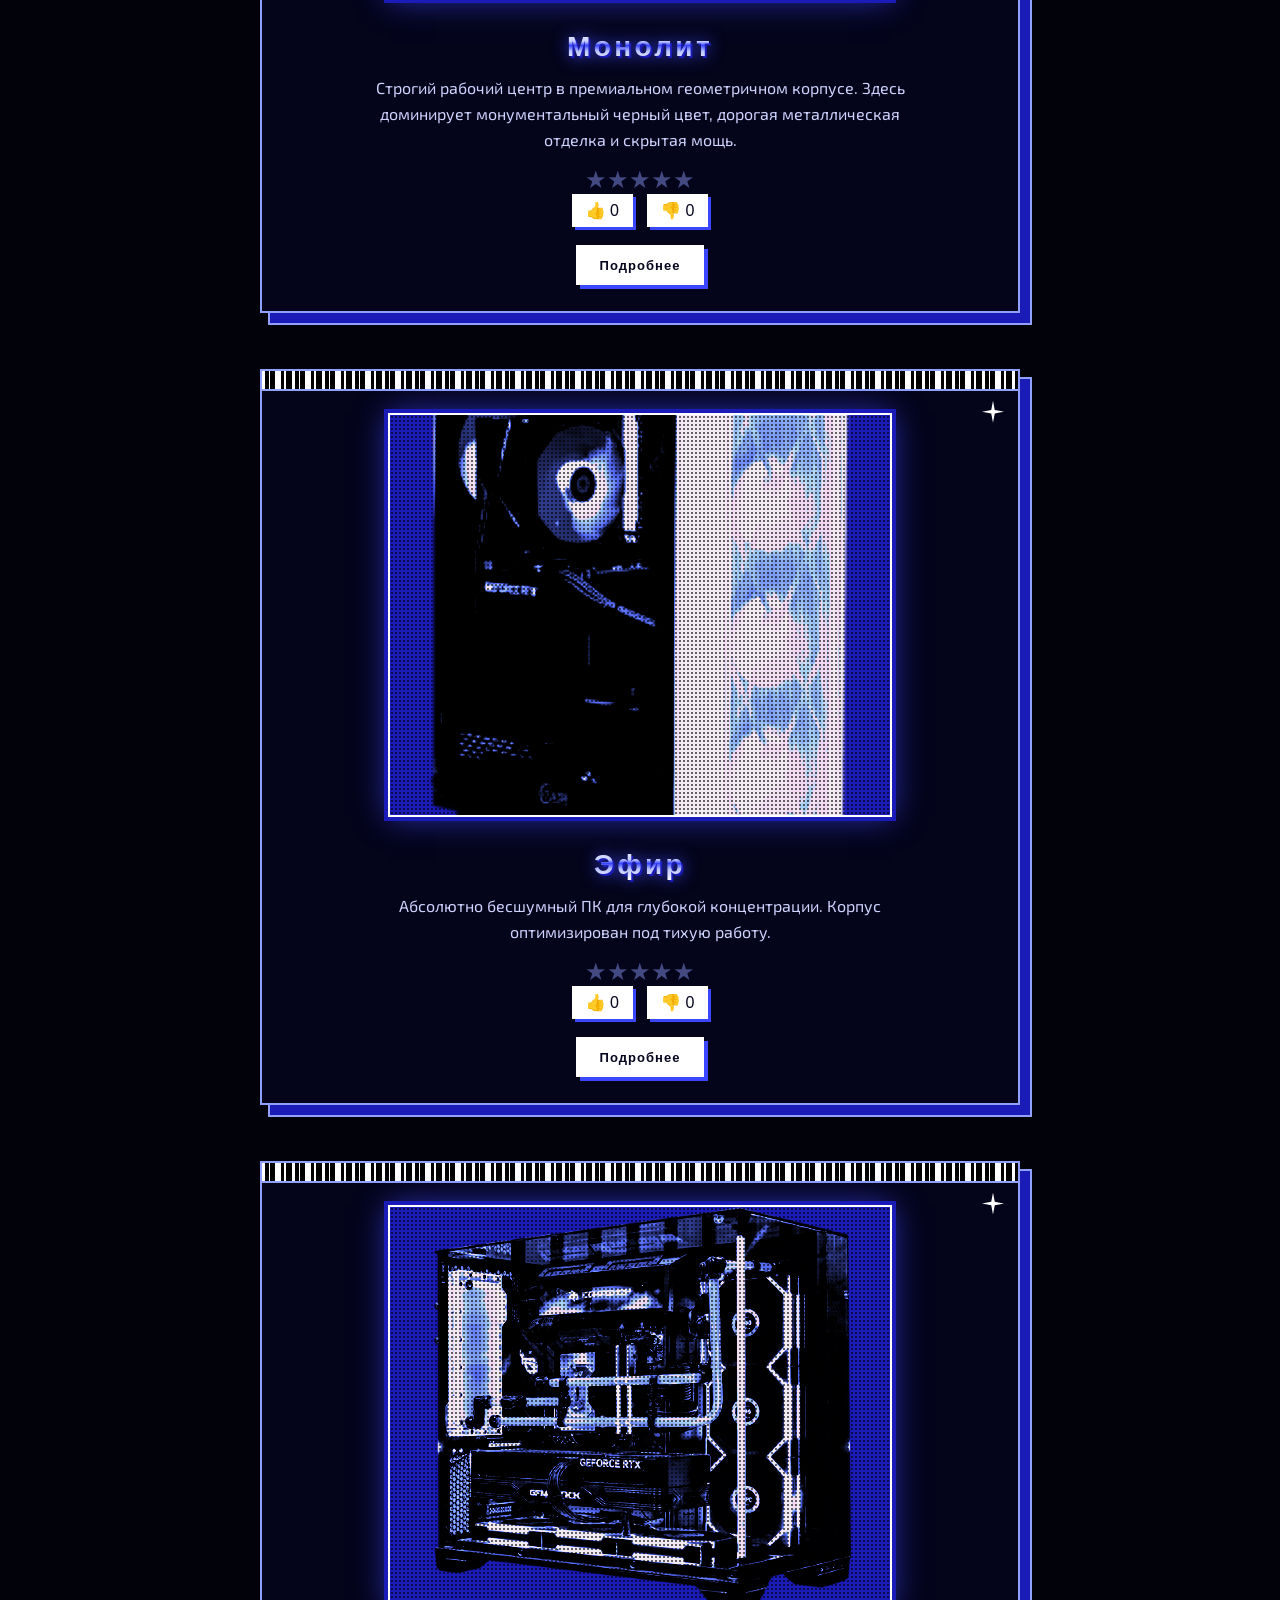
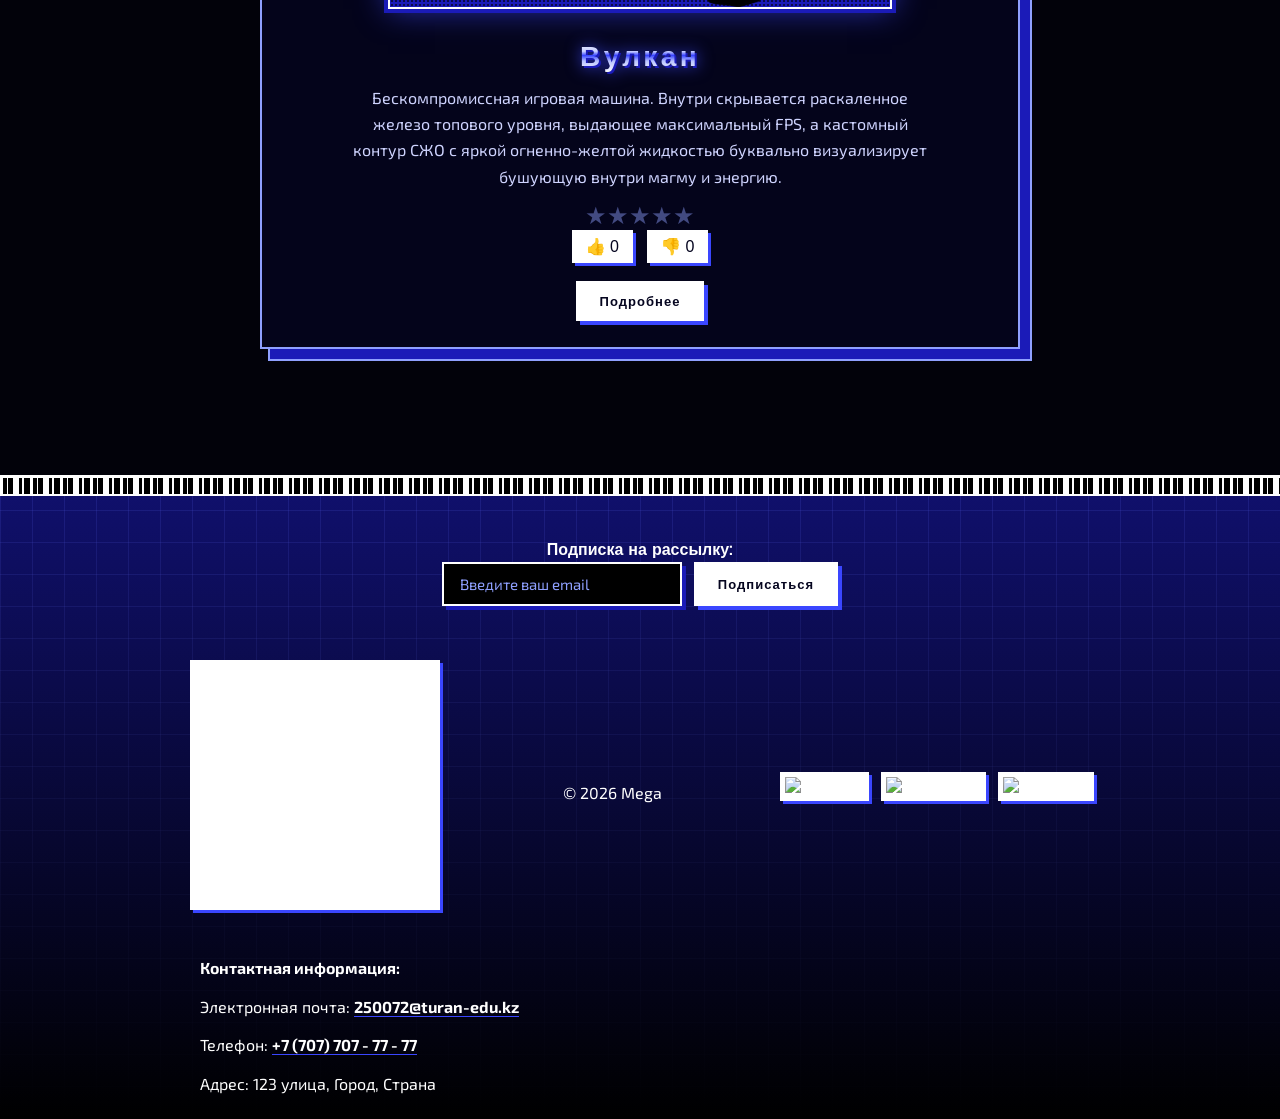
==== commit 07d2766e: "Add files via upload" ====
--- a/Setups.html
+++ b/Setups.html
@@ -74,12 +74,11 @@
             <li><a href="#">Сделай сам</a></li>
         </ul>
     </nav>
+    <canvas id="downpour"></canvas>
     <div class="search">
         <input type="text" id="searchInput" placeholder="Поиск">
         <button onclick="searchPC()">Найти</button>
     </div>
-
-    <canvas id="downpour"></canvas>
 
     <div class="header-btns">
     <button class="theme" onclick="toggleDarkMode()"></button>
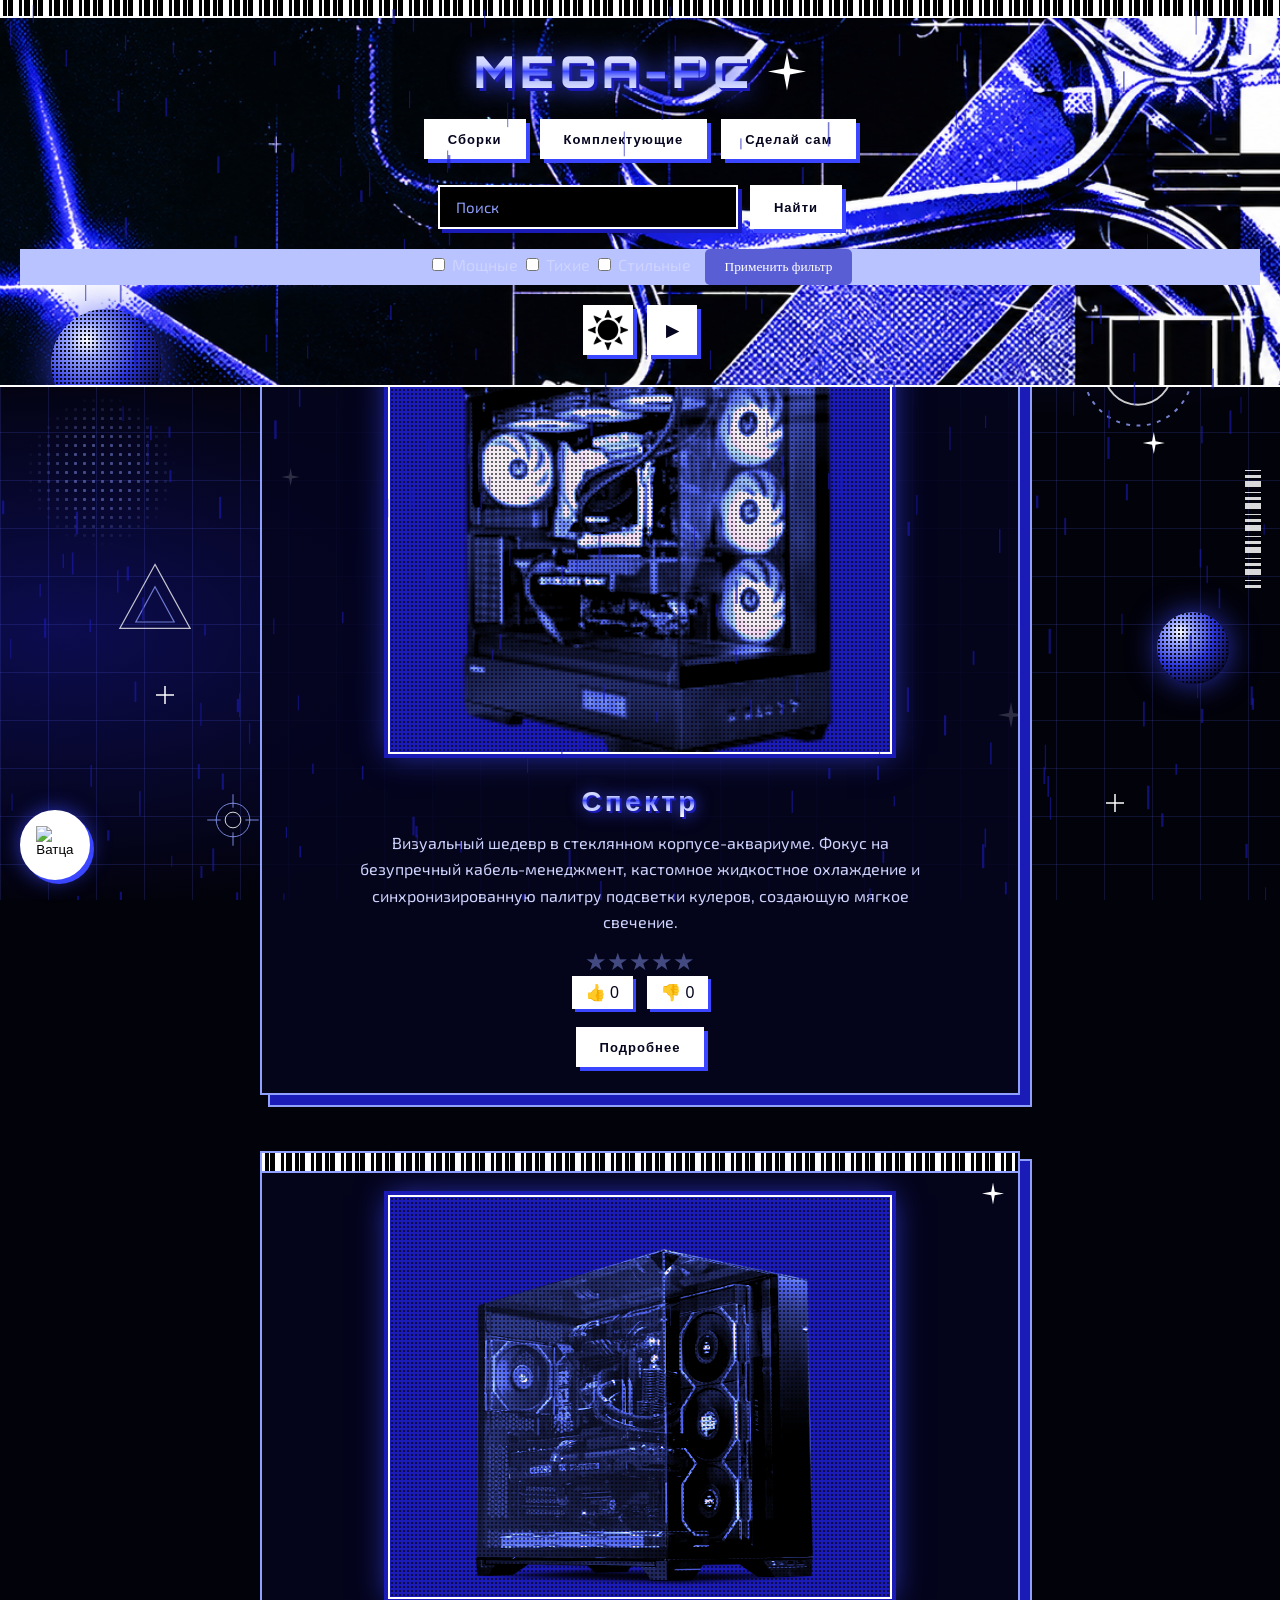
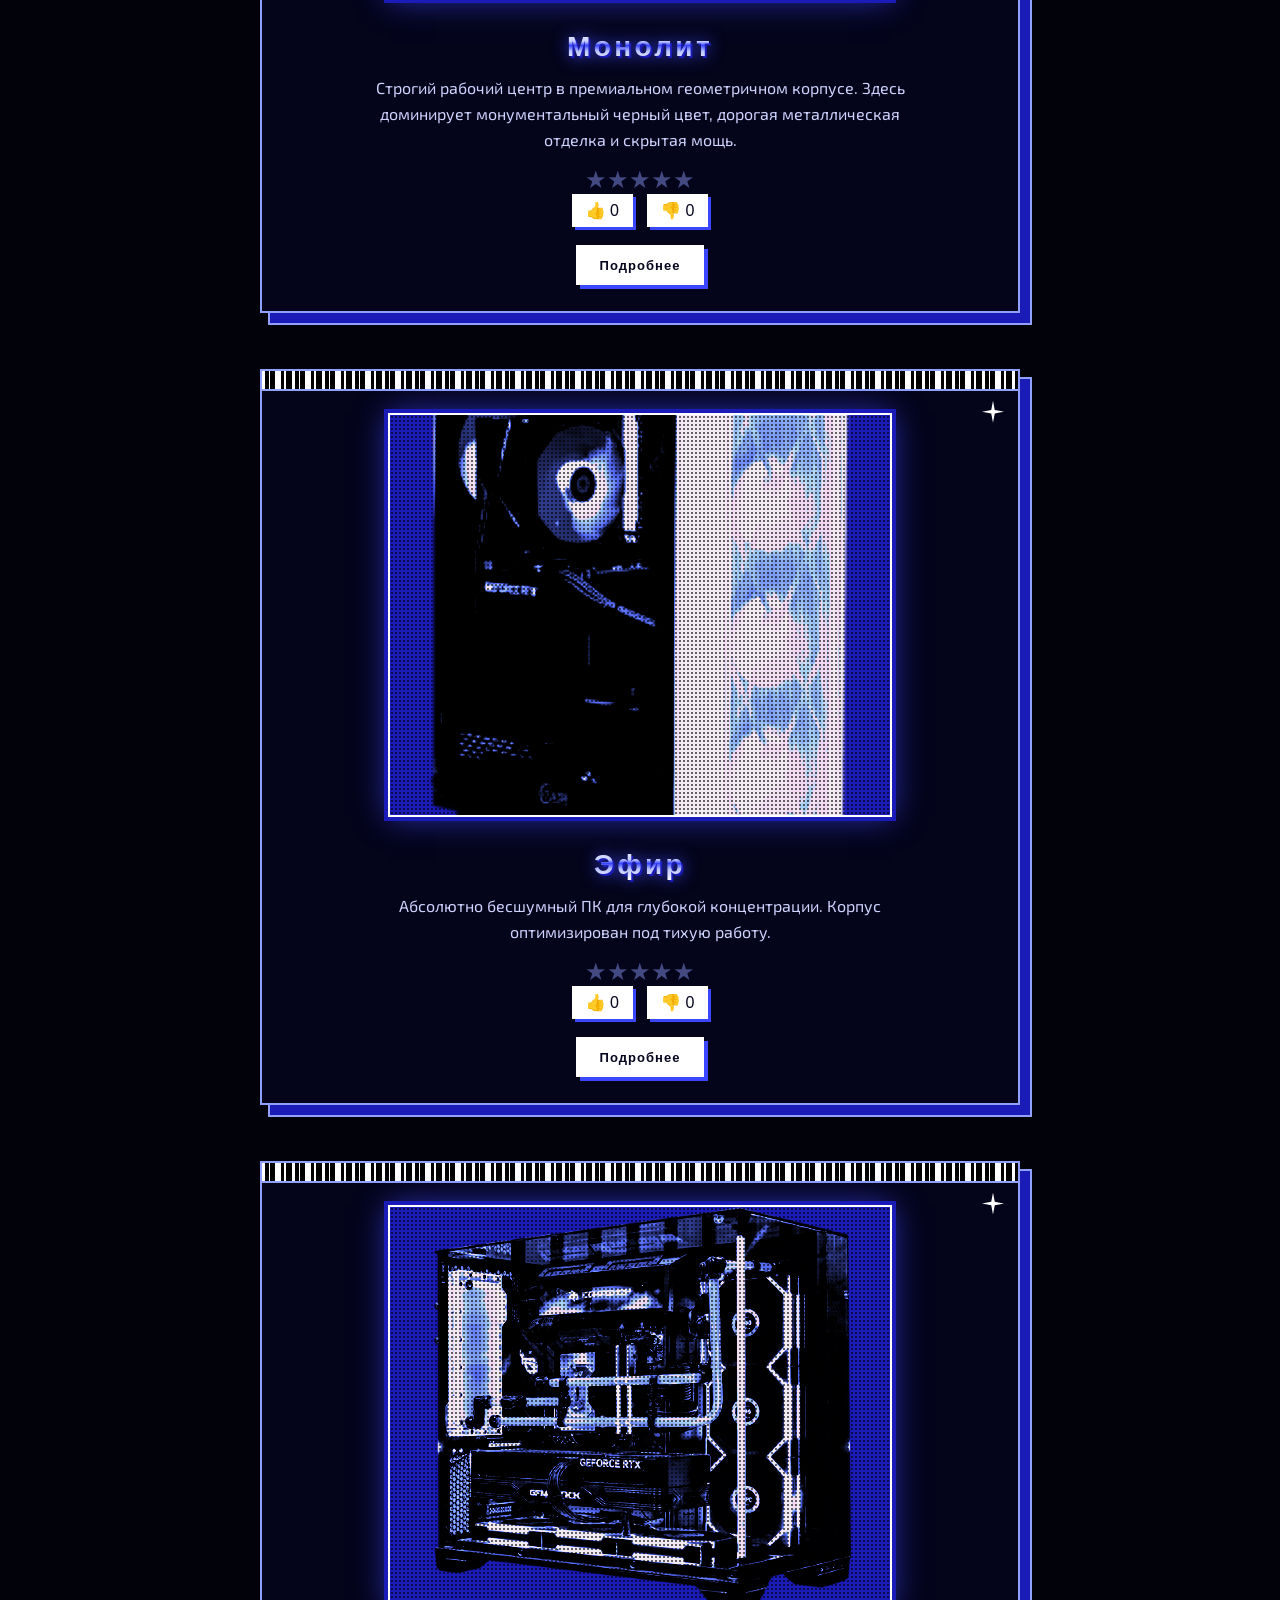
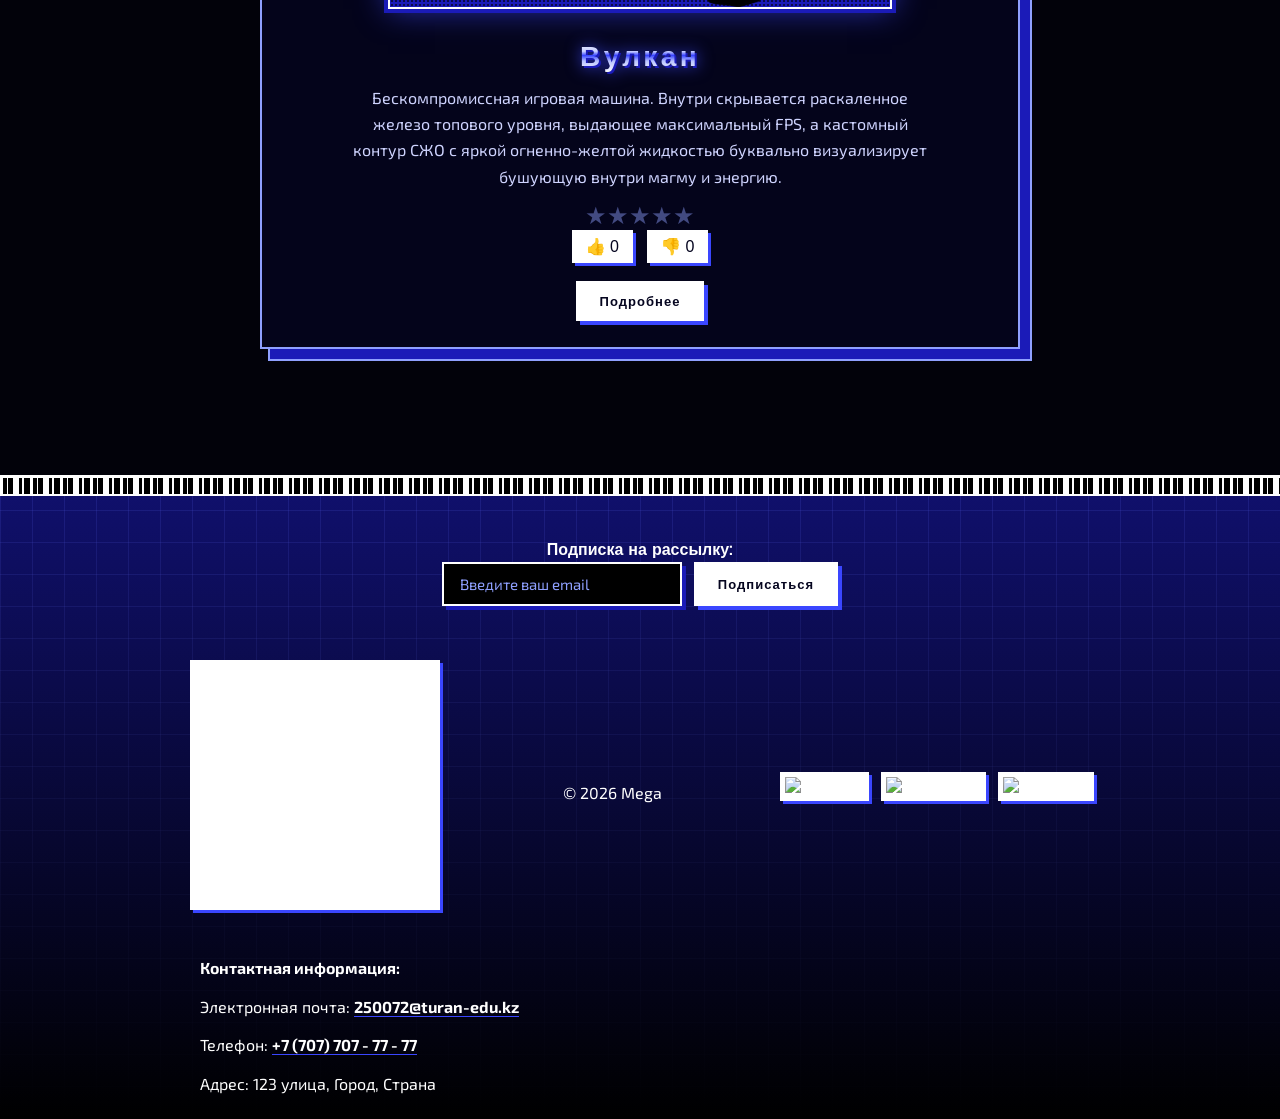
==== commit 444982b3: "Add files via upload" ====
--- a/Setups.html
+++ b/Setups.html
@@ -79,6 +79,12 @@
         <input type="text" id="searchInput" placeholder="Поиск">
         <button onclick="searchPC()">Найти</button>
     </div>
+    <div class="filter">
+  <label><input type="checkbox" id="filtermosh"> Мощные</label>
+  <label><input type="checkbox" id="filtertiho"> Тихие</label>
+  <label><input type="checkbox" id="filtermain"> Стильные</label>
+  <button onclick="applyFilter()" class="filter-button">Применить фильтр</button>
+    </div>
 
     <div class="header-btns">
     <button class="theme" onclick="toggleDarkMode()"></button>
@@ -86,7 +92,7 @@
     </div>
     </header>
     <main>
-        <div class="setup">
+        <div class="setup" data-category="mosh main">
             <div class="shot"><img src="pc1.png" alt="пк 1"></div>
             <h2>Спектр</h2>
             <p>Визуальный шедевр в стеклянном корпусе-аквариуме. Фокус на безупречный кабель-менеджмент, кастомное жидкостное охлаждение и синхронизированную палитру подсветки кулеров, создающую мягкое свечение.</p>
@@ -105,7 +111,7 @@
 
             <a href="#" onclick="showPC('пк 1','pc1.png','это пк')">Подробнее</a>
         </div>
-        <div class="setup">
+        <div class="setup" data-category="tiho">
             <div class="shot"><img src="pc2.png" alt="пк 2"></div>
             <h2>Монолит</h2>
             <p>Строгий рабочий центр в премиальном геометричном корпусе. Здесь доминирует монументальный черный цвет, дорогая металлическая отделка и скрытая мощь.</p>
@@ -123,7 +129,7 @@
             </div>
             <a href="#" onclick="showPC('пк 2','pc2.png','это пк')">Подробнее</a>
         </div>
-        <div class="setup">
+        <div class="setup" data-category="tiho">
             <div class="shot"><img src="pc3.png" alt="пк 3"></div>
             <h2>Эфир</h2>
             <p>Абсолютно бесшумный ПК для глубокой концентрации. Корпус оптимизирован под тихую работу.</p>
@@ -141,7 +147,7 @@
             </div>
             <a href="#" onclick="showPC('пк 3','pc3.png','это пк')">Подробнее</a>
         </div>
-        <div class="setup">
+        <div class="setup" data-category="mosh">
             <div class="shot"><img src="pc4.png" alt="пк 4"></div>
             <h2>Вулкан</h2>
             <p>Бескомпромиссная игровая машина. Внутри скрывается раскаленное железо топового уровня, выдающее максимальный FPS, а кастомный контур СЖО с яркой огненно-желтой жидкостью буквально визуализирует бушующую внутри магму и энергию.</p>
--- a/home.css
+++ b/home.css
@@ -449,6 +449,28 @@
             outline: 3px dashed var(--sky);
             outline-offset: 3px;
         }
+        .filter {
+        margin-top: 20px;
+        margin-bottom: 20px;
+        background-color: #b9c3ff;
+        }
+
+        .filter-button {
+        font-family: 'Comic Sans MS', cursive;
+        background-color: rgba(27, 27, 184, .6);
+        color: #FFF;
+        border: none;
+        border-radius: 5px;
+        padding: 10px 20px;
+        margin-left: 10px;
+        cursor: pointer;
+        transition: background-color 0.3s ease;
+        }
+
+        .filter-button:hover {
+        background-color: rgb(61, 28, 227);
+        }
+
 
         /* ---------- Main ---------- */
         main{
